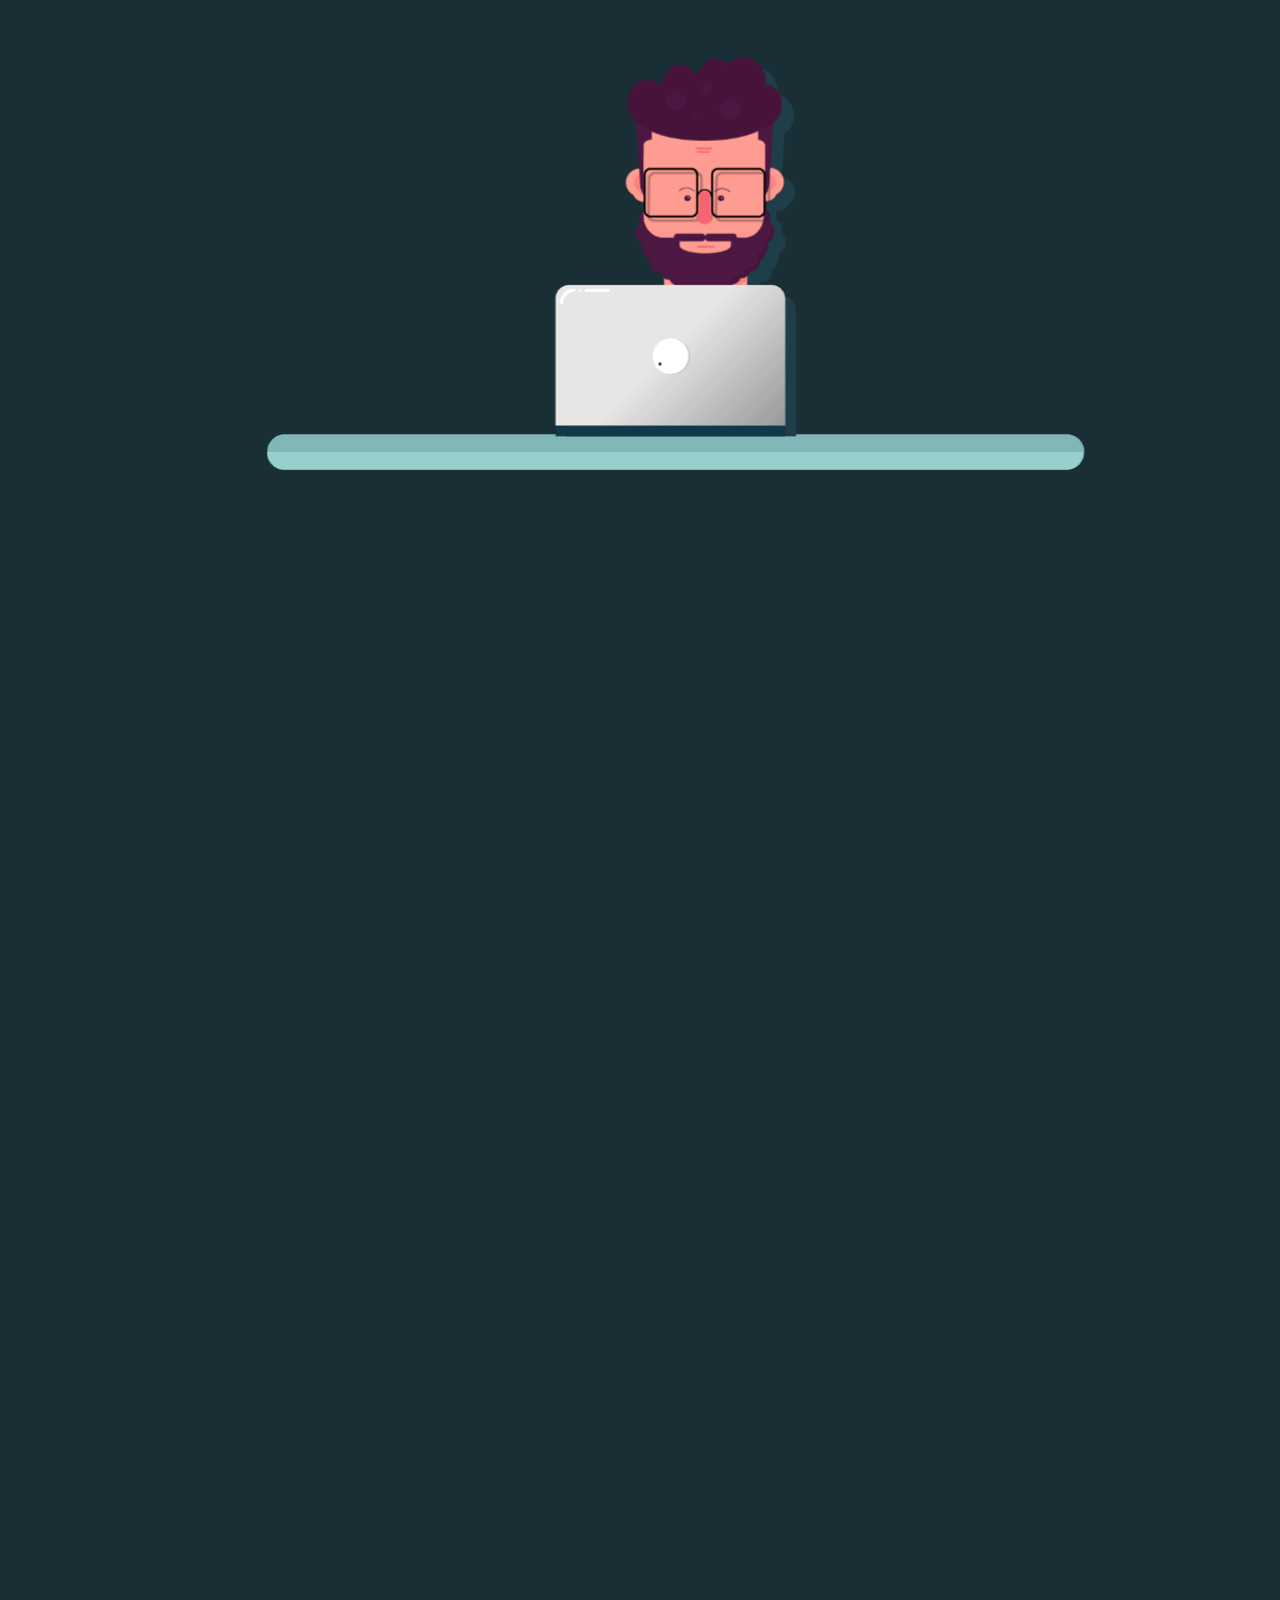
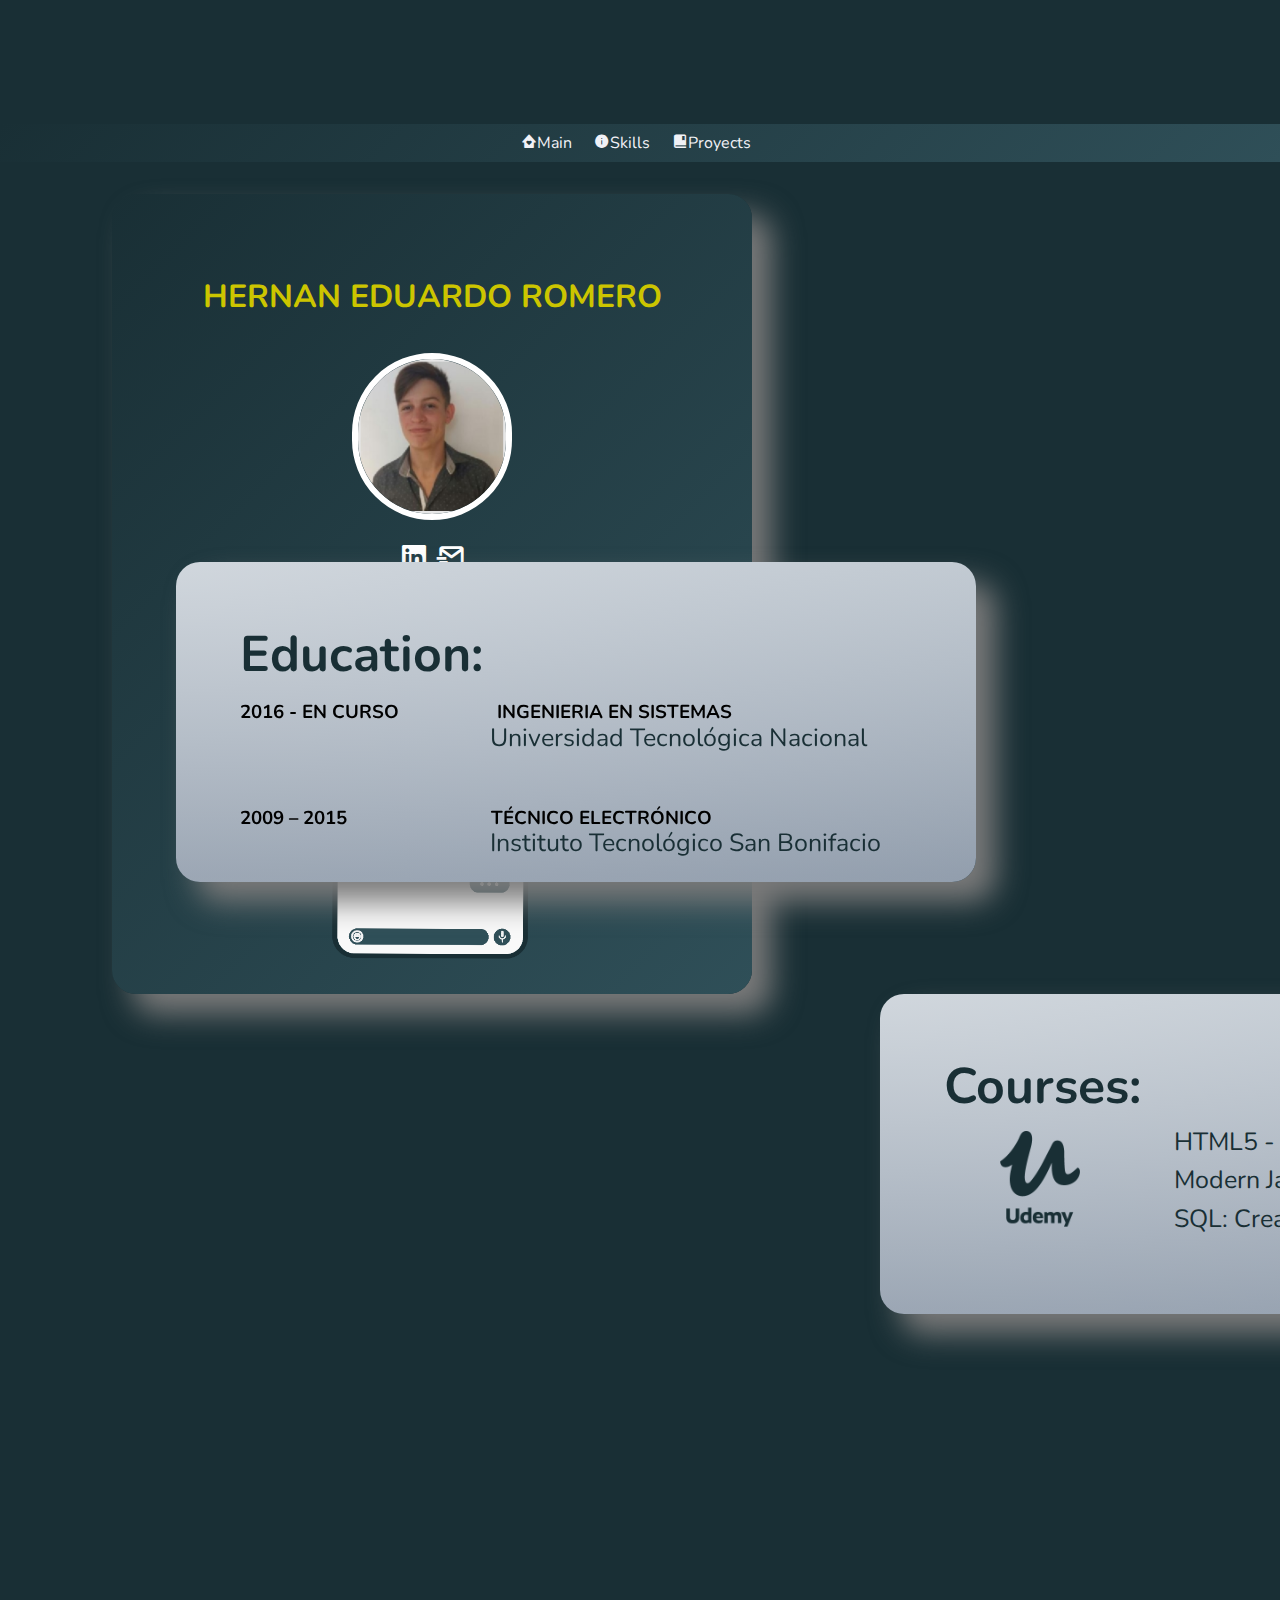
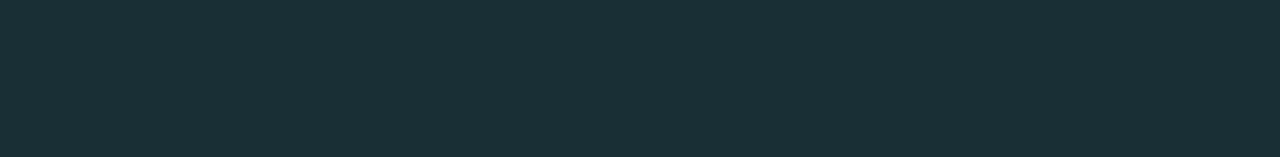
==== index.html @ b07b225e "initial commit" ====
<!DOCTYPE html>
<html lang="en">
    <head>
        <meta charset="UTF-8">
        <meta name="viewport" content="width=device-width, initial-scale=1.0">
        <title>Hernan Eduardo Romero</title>
        <link rel="preconnect" href="https://fonts.gstatic.com">
        <link href="https://fonts.googleapis.com/css2?family=Nunito:wght@300&family=Titillium+Web&display=swap" rel="stylesheet">
        <link rel="stylesheet" type="text/css" href="estilo.css"> <!-- css -->
        <link rel="stylesheet" type="text/css" href="normalize.css"> <!--  saco el "por defecto" del browser -->
        <link href='https://unpkg.com/boxicons@2.0.7/css/boxicons.min.css' rel='stylesheet'><!-- font icons -->
    </head>

    <body id="body">
        <header>
            <div id="preload" class="preload"></div> 
            <nav >
                <ul class="nav__ul">
                    <li class="nav__li1"><i class='bx bxs-home-heart'></i><a class="btn_nav" href="index.html">Main</a></li>
                    <li class="nav__li2"><i class='bx bxs-info-circle' ></i><a class="btn_nav" href="skills.html">Skills</a></li>
                    <li class="nav__li3"><i class='bx bxs-book-bookmark' ></i><a class="btn_nav" href="proyects.html">Proyects</a></li>
                </ul>
           </nav>
      </header>

        <div class="contactos">
            <div class="caja-img"></div>
            <h1>HERNAN EDUARDO ROMERO</h1>
            <img class="img" src="images/fotoCar.png">
            <p class="icon">
                <a class="btn_contact" href="https://www.linkedin.com/in/hernan-eduardo-romero/" target="_blank"><i class='bx bxl-linkedin-square'></i></a>
                <a class="btn_contact" href="https://mail.google.com/mail/u/0/?fs=1&tf=cm&source=mailto&to=hereduromero@gmail.com" target="_blank"><i class='bx bx-mail-send' ></i></a>
            </p>
            <a href="https://wa.link/hz2e4h" target="_blank"><div id="cel_on" class="cel_on"></div></a>
            <a href="https://wa.link/hz2e4h" target="_blank"><div id="cel_off" class="cel"></div></a>
        </div>


        <div class="formacion">
            <h2>Education:</h2>
                <h3 class="fecha">2016 - EN CURSO</h3>    <h3 class="subtitulo">INGENIERIA EN SISTEMAS</h3>  <br>
                <p class="contents">Universidad Tecnológica Nacional</p><br><br>
                <h3 class="fecha">2009 – 2015</h3>    <h3 class="subtitulo2">TÉCNICO ELECTRÓNICO</h3><br>
                <p class="contents">Instituto Tecnológico San Bonifacio</p><br>
            
        </div>

        <div class="cursos">
            <h2>Courses:</h2>
            <div class="caja-imgudemy"><img src="images/udemy_icon.png"></div> <br>
            <a class="certificado" href="https://www.udemy.com/certificate/UC-5644cbff-78e9-47ee-9512-91b9c7f8e2a8/" target="_blank">HTML5 - From Basic to Advanced level</a> 
            <a class="certificado" href="https://www.udemy.com/certificate/UC-91b77d25-f67d-4bb1-b511-dda1f8747107/" target="_blank">Modern JavaScript for React JS - ES6</a>
            <a class="certificado" href="https://www.udemy.com/certificate/UC-f3e6f9d3-088d-4f1c-bf7b-b4b239826b6b/" target="_blank">SQL: Creacion de Bases de Datos</a> 
        </div>

        <footer>

        </footer>
        <script src="lottie.js"></script>
        <script src="script.js"></script>
        </body>
</html>
---- estilo.css ----
*{
    font-family: 'Nunito', 'serif', 'Times New Roman', 'Times';
    
}

.preload {
    width: 100%;
    margin-bottom: 1000px;
    
}

.preload-finish{
    height: 0vw;
    margin-bottom: 0px;
}

.scroll-on{
    overflow: visible;
    background-color: #D1DAE8;
}

nav{
    background: rgb(25,47,53);
    background: linear-gradient(135deg, rgba(25,47,53,1) 0%, rgba(47,79,88,1) 100%);
    padding-left: 40%;
    width: 100%;
    display: block;
}
.nav__ul {
    width: 100%;
}

.nav__li1, .nav__li2, .nav__li3{
    display: inline-block;
    padding: 9px;
    color: #f1f1f6;
}

.nav__li1 a, .nav__li2 a, .nav__li3 a{
    color: #f1f1f6;
    text-decoration: none;
    
}

.nav__li1{
    color: #f1f1f6;
    text-decoration: none;
}

.nav__li2{
    color: #f1f1f6;
    text-decoration: none;
}

.nav__li3{
    color: #f1f1f6;
    text-decoration: none;
}

.nav__li:hover {
    color: #cccccc;
}

.nav__li:hover > a {
    color: #cccccc;
}

.nav__li i {
    width: 1em;
    box-sizing: border-box;
}

body{
    /*background-color: #D1DAE8;*/
    background-color: rgba(25,47,53,1) ;
    height: 100vw;
    overflow: hidden;
}

.backgrund_lite{
    background-color: #D1DAE8;
}

h1 {
    color: #ccc500;
    font-size: 50px;
}

h2 {
    margin: 0;
    padding: 0;
    color: #192f35;
    font-size: 50px;
    
}

.fecha {
    margin: 0;
    margin-top: 1em;
    padding: 0;
    display: inline-block;
}

.subtitulo {
    margin-left: 5em;
    padding: 0;
    display: inline-block;
}

.subtitulo2 {
    margin-left: 7.5em;
    padding: 0;
    display: inline-block;
}


.contents {
    color: #192f35;
    font-size: 25px;
    margin-left: 10em;
}

.certificado {
    color: #192f35;
    font-size: 25px;
    text-decoration: none;
    padding-left: 4em;
    margin: 0.2em;
    display: inline-block;
    position: relative;
    bottom: 5em;
    left: 5em;

}

.contactos {
    height: 50em;
    width: 40em; 
    margin: 2em;    
    background: rgb(25,47,53);
    background: linear-gradient(135deg, rgba(25,47,53,1) 0%, rgba(47,79,88,1) 100%);
    display: inline-block;
    padding: 4em;
    text-align: center;
    border-radius: 1.5em;
    box-shadow: 20px 20px 30px 0 rgb(122, 122, 122) ;
    position: relative;
    left: 5em;
}

.formacion {
    height: 20em;
    width: 50em; 
    margin: 1em;
    border: 0;   
    background: linear-gradient(-180deg, #BCC5CE 0%, #929EAD 98%), radial-gradient(at top left, rgba(255,255,255,0.30) 0%, rgba(0,0,0,0.30) 100%);
    background-blend-mode: screen;
    display: inline-block;
    padding: 4em;
    border-radius: 1.5em;
    box-shadow: 20px 20px 30px 0 rgb(122, 122, 122) ;
    position: relative;
    left: 10em;
    bottom: 30em;
}

.cursos {
    height: 20em;
    width: 50em; 
    margin: 1em;
    margin-left: 45em;
    background: linear-gradient(-180deg, #BCC5CE 0%, #929EAD 98%), radial-gradient(at top left, rgba(255,255,255,0.30) 0%, rgba(0,0,0,0.30) 100%);
    background-blend-mode: screen;
    display: inline-block;
    padding: 4em;
    border-radius: 1.5em;
    box-shadow: 20px 20px 30px 0 rgb(122, 122, 122) ;
    position: relative;
    left: 10em;
    bottom: 25em;
}

.experiencia {
    height: 30em;
    width: 40em;  
    margin: 1em;   
    background: linear-gradient(-180deg, #BCC5CE 0%, #929EAD 98%), radial-gradient(at top left, rgba(255,255,255,0.30) 0%, rgba(0,0,0,0.30) 100%);
    background-blend-mode: screen;
    display: inline-block;
    padding: 4em;
    padding-left: 0;
    text-align: center;
    border-radius: 1.5em;
    box-shadow: 20px 20px 30px 0 rgb(122, 122, 122) ;
    position: relative;
    bottom: 22em;
    left: 6em;
}

.skills {
    height: 30em;
    width: 50em; 
    margin: 1em;
    border: 0;   
    background: linear-gradient(-180deg, #BCC5CE 0%, #929EAD 98%), radial-gradient(at top left, rgba(255,255,255,0.30) 0%, rgba(0,0,0,0.30) 100%);
    background-blend-mode: screen;
    display: inline-block;
    padding: 4em;
    border-radius: 1.5em;
    box-shadow: 20px 20px 30px 0 rgb(122, 122, 122) ;
    position: relative;
    left: 8em;
    bottom: 27em;
    font-size: 1.2em;
}

.caja-imgudemy {
    width: 5em;
    margin: 1em;
    display: inline-block;
    margin-left: 3.5em;

}

.img {
    width: 10em;
    margin: 1em;   
    padding: -2em;
    display: inline-block;
    border-radius: 50em;
    border: 0.4em solid white;
} 

.icon {
    margin: 0;
    padding: 0;   
}

.btn_nav {
    margin: 0;
    padding: 0;
    display: inline-block;
    color: white;
    font-style: none;
}

.btn_contact {
    margin: 0;
    padding: 0;
    display: inline-block;
    color: white;
    font-style: none;
    font-size: 2em;
}


.cel, .cel_on, .cel_off{
    width: 20em;
    margin: 0;
    padding: 0;
    display: inline-block;
}





/*Resposive*/

@media only screen and  (max-width: 700px) {
    .nav__li1, .nav__li2, .nav__li3 {
        display: block;
        width: 100%;
    }
    .nav {
        width: 100%;
        display: block;
    }
    header {
        width: 100%;
    }
    .nav__ul {
        width: 100%;
    }
    .nav__li {
        width: 100%;
    }
    
    .preload {
        margin-top: 50%;
    }

    .contactos {
        width: 100%;
        margin: 0;
        padding: 0;
        height: 100%;
        right: 10em;
    }



}
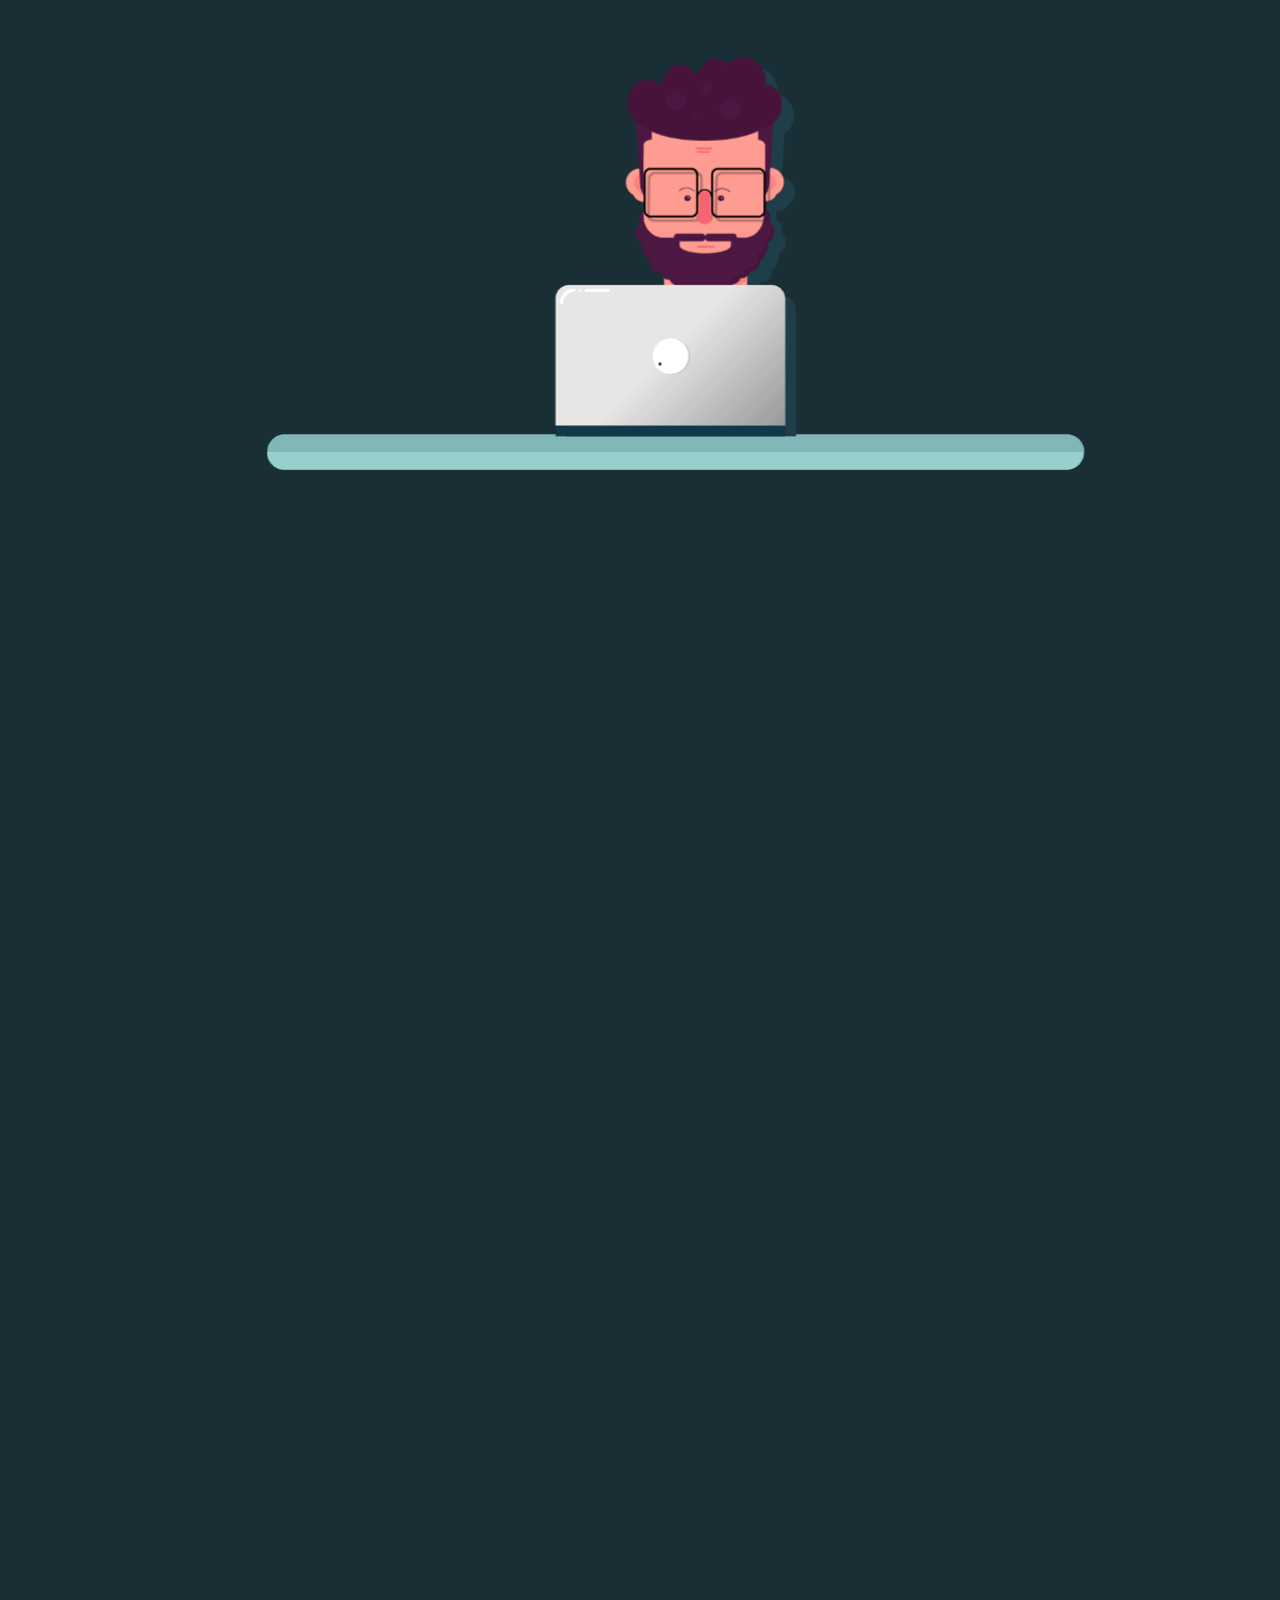
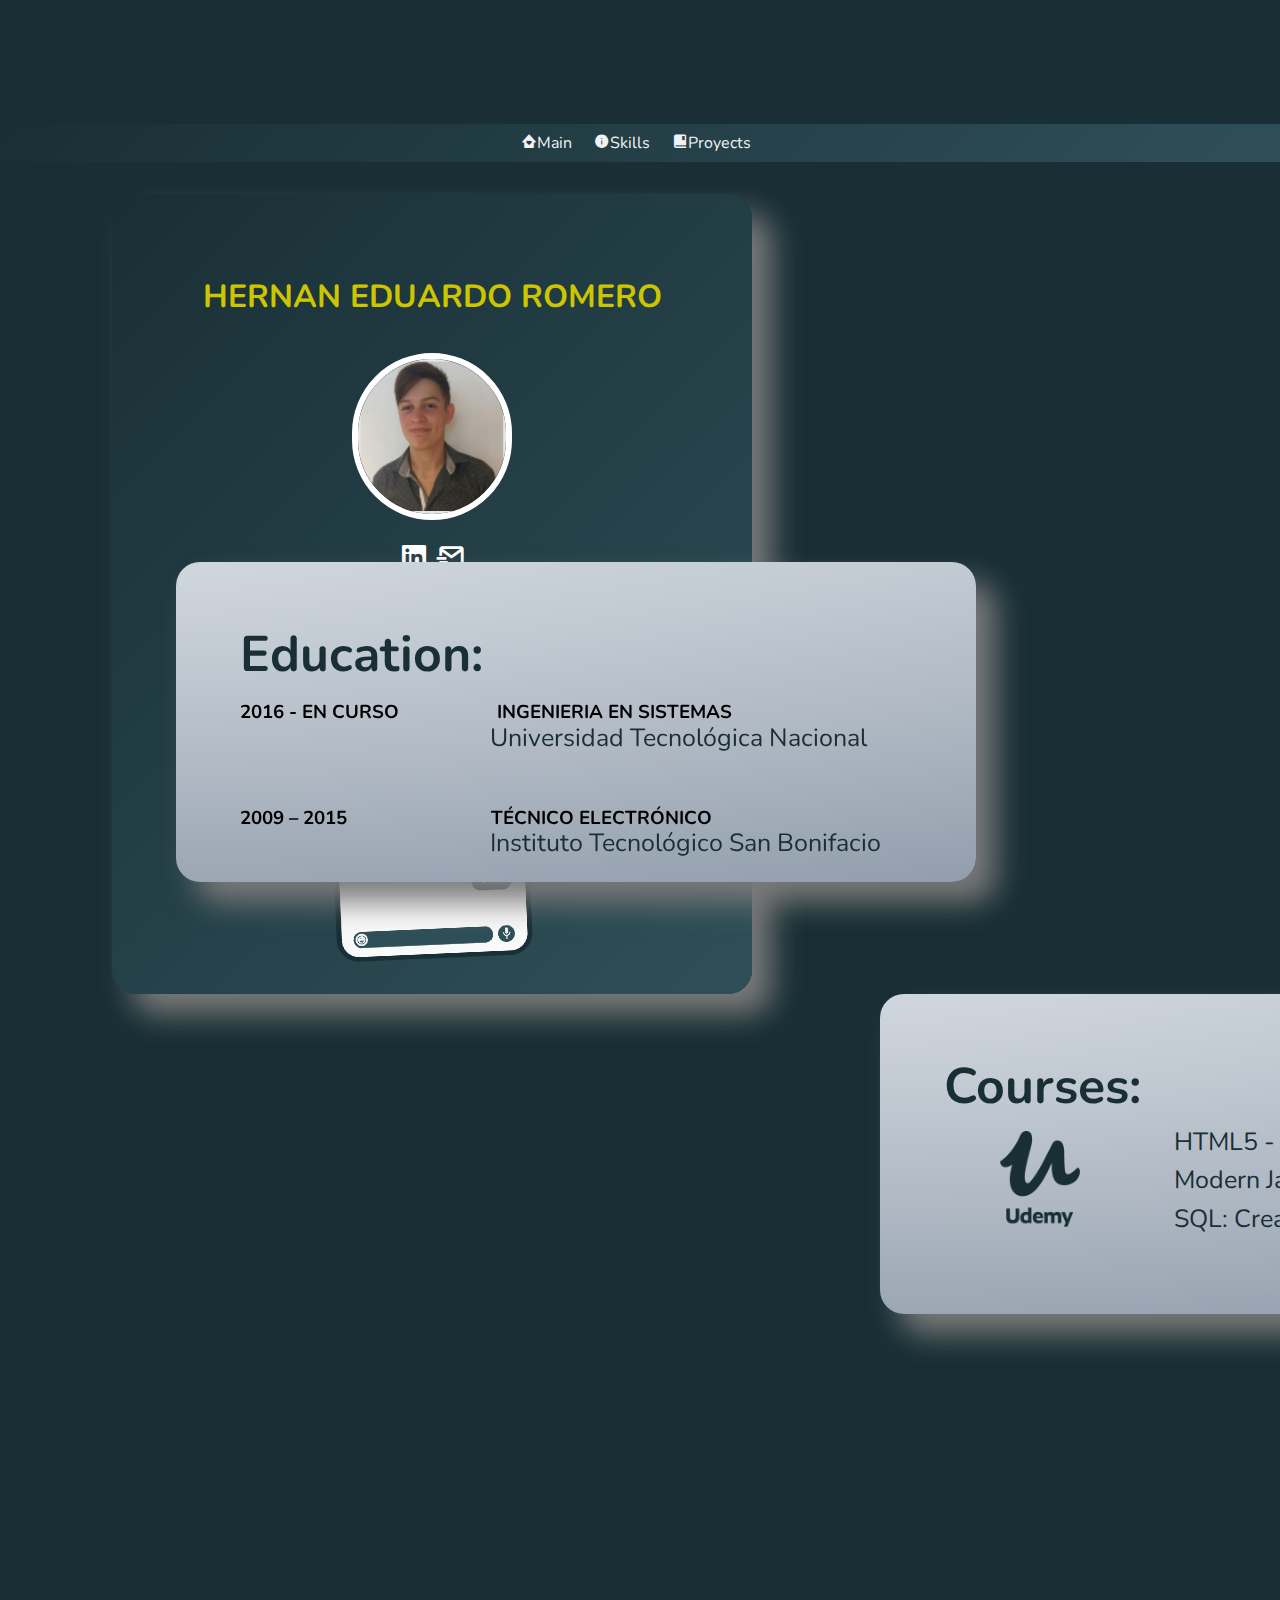
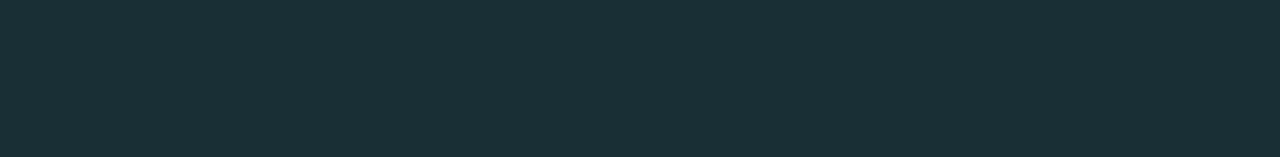
==== commit e73afeef: "Responsive design" ====
--- a/index.html
+++ b/index.html
@@ -24,7 +24,7 @@
       </header>
 
         <div class="contactos">
-            <div class="caja-img"></div>
+            <!--<div class="caja-img"></div>-->
             <h1>HERNAN EDUARDO ROMERO</h1>
             <img class="img" src="images/fotoCar.png">
             <p class="icon">
--- a/estilo.css
+++ b/estilo.css
@@ -198,7 +198,7 @@
 }
 
 .skills {
-    height: 30em;
+    height: 41em;
     width: 50em; 
     margin: 1em;
     border: 0;   
@@ -210,12 +210,24 @@
     box-shadow: 20px 20px 30px 0 rgb(122, 122, 122) ;
     position: relative;
     left: 8em;
-    bottom: 27em;
+    bottom: 16em;
     font-size: 1.2em;
+}
+
+.skills__li {
+    margin: 2em;
 }
 
 .caja-imgudemy {
     width: 5em;
+    margin: 1em;
+    display: inline-block;
+    margin-left: 3.5em;
+
+}
+
+.caja-cel {
+    width: 7em;
     margin: 1em;
     display: inline-block;
     margin-left: 3.5em;
@@ -293,11 +305,141 @@
     .contactos {
         width: 100%;
         margin: 0;
-        padding: 0;
+        margin-top: 5px;
         height: 100%;
         right: 10em;
-    }
-
-
-
-}
+        left: 0;
+        display: block;
+
+    }
+
+    .formacion{
+        width: 1em;
+        left: 0em;
+        bottom: 0em;
+        right: 0em;
+        display: block;
+        
+    }
+
+    .cel, .cel_on, .cel_off{
+        width: 10em;
+        margin: auto;
+    }
+
+    .img {
+        width: 8em;
+        margin: 1em;   
+        padding: -2em;
+        display: inline-block;
+        border-radius: 50em;
+        border: 0.4em solid white;
+    } 
+
+
+}
+
+@media only screen and  (max-width: 400px) {
+    .contactos {
+        font-size: 10px;
+        left: 0;
+        display: block;
+
+    }  
+
+    .caja-cel {
+        width: 7em;
+        margin: 0em;
+        display: inline-block;
+        
+    
+    }
+    
+    .cel, .cel_on, .cel_off{
+        width: 5em;
+        margin: 0;
+
+
+    }
+    
+    .formacion{
+        width: 100vw;
+        bottom: 0em;
+        right: 0em;
+        font-size: 10px;
+        margin: 0;
+        padding: 0;
+        display: block;
+               
+    } 
+    .cursos {
+        height: 11em;
+        width: 100vw; 
+        margin: 0em;
+        margin-left: 0em;
+        display: block;
+        padding: 0em;
+        left: 0em;
+        bottom: 0em;
+    }
+    .certificado {
+        
+        font-size: 15px;
+        text-decoration: none;
+        padding-left: 2em;
+        margin: 0.2em;
+        display: block;
+        position: relative;
+        bottom: 4em;
+        left: 5em;
+    
+    }
+    .caja-imgudemy {
+        width: 3em;
+        margin: 0em;
+        display: inline-block;
+        margin-left: 2.5em;
+        margin-top: 1em;
+    
+    }
+
+    .img {
+        margin: 1em;   
+        padding: -2em;
+        display: inline-block;
+        border-radius: 50em;
+        border: 0.4em solid white;
+    } 
+    h2 {
+        padding: 20px 0px 0px 20px;
+        color: #192f35;
+        font-size: 25px;
+        
+    }
+    
+    .fecha {
+        margin: 0;
+        margin-top: 1em;
+        padding-left: 20px;
+        display: inline-block;
+    }
+    
+    .subtitulo {
+        margin-left: 3em;
+        padding: 0;
+        display: inline-block;
+    }
+    
+    .subtitulo2 {
+        margin-left: 5.5em;
+        padding: 0;
+        display: inline-block;
+    }
+
+    .contents {
+        color: #192f35;
+        font-size: 15px;
+        margin-left: 7em;
+    }
+
+}
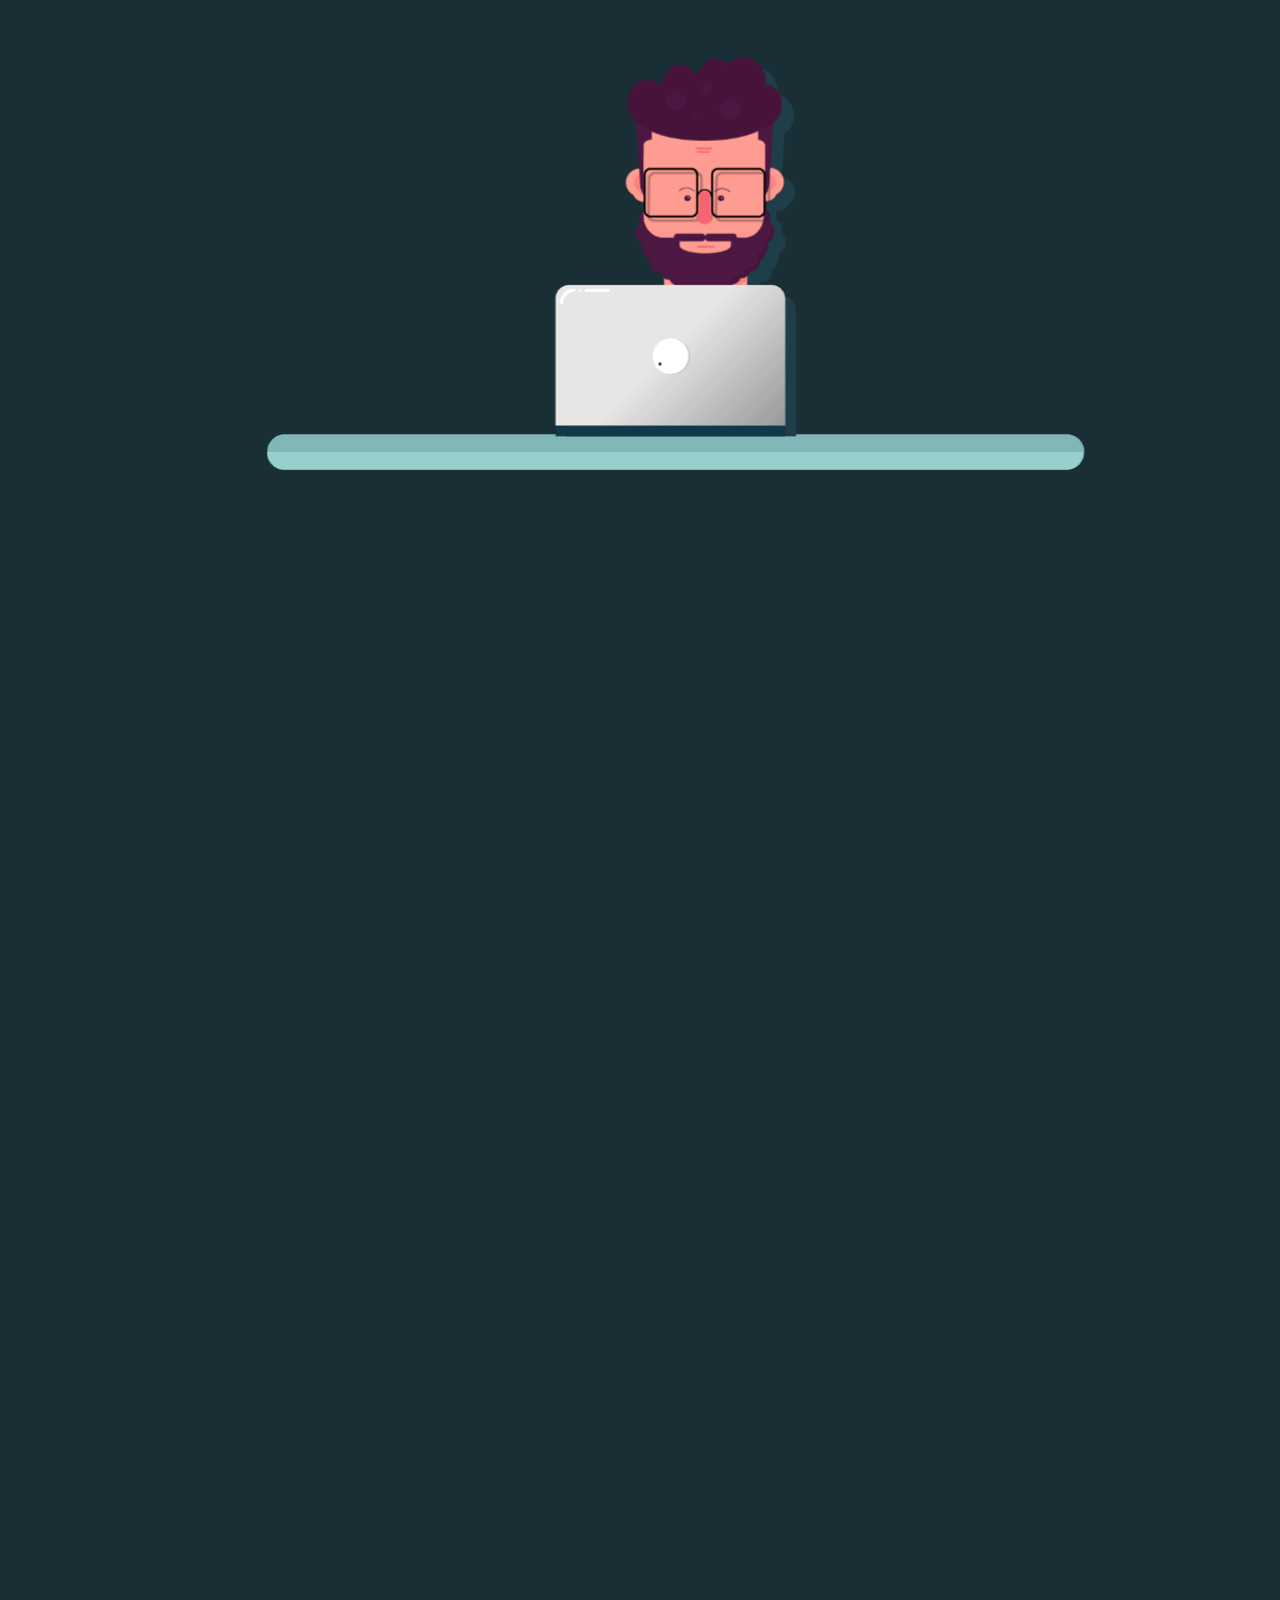
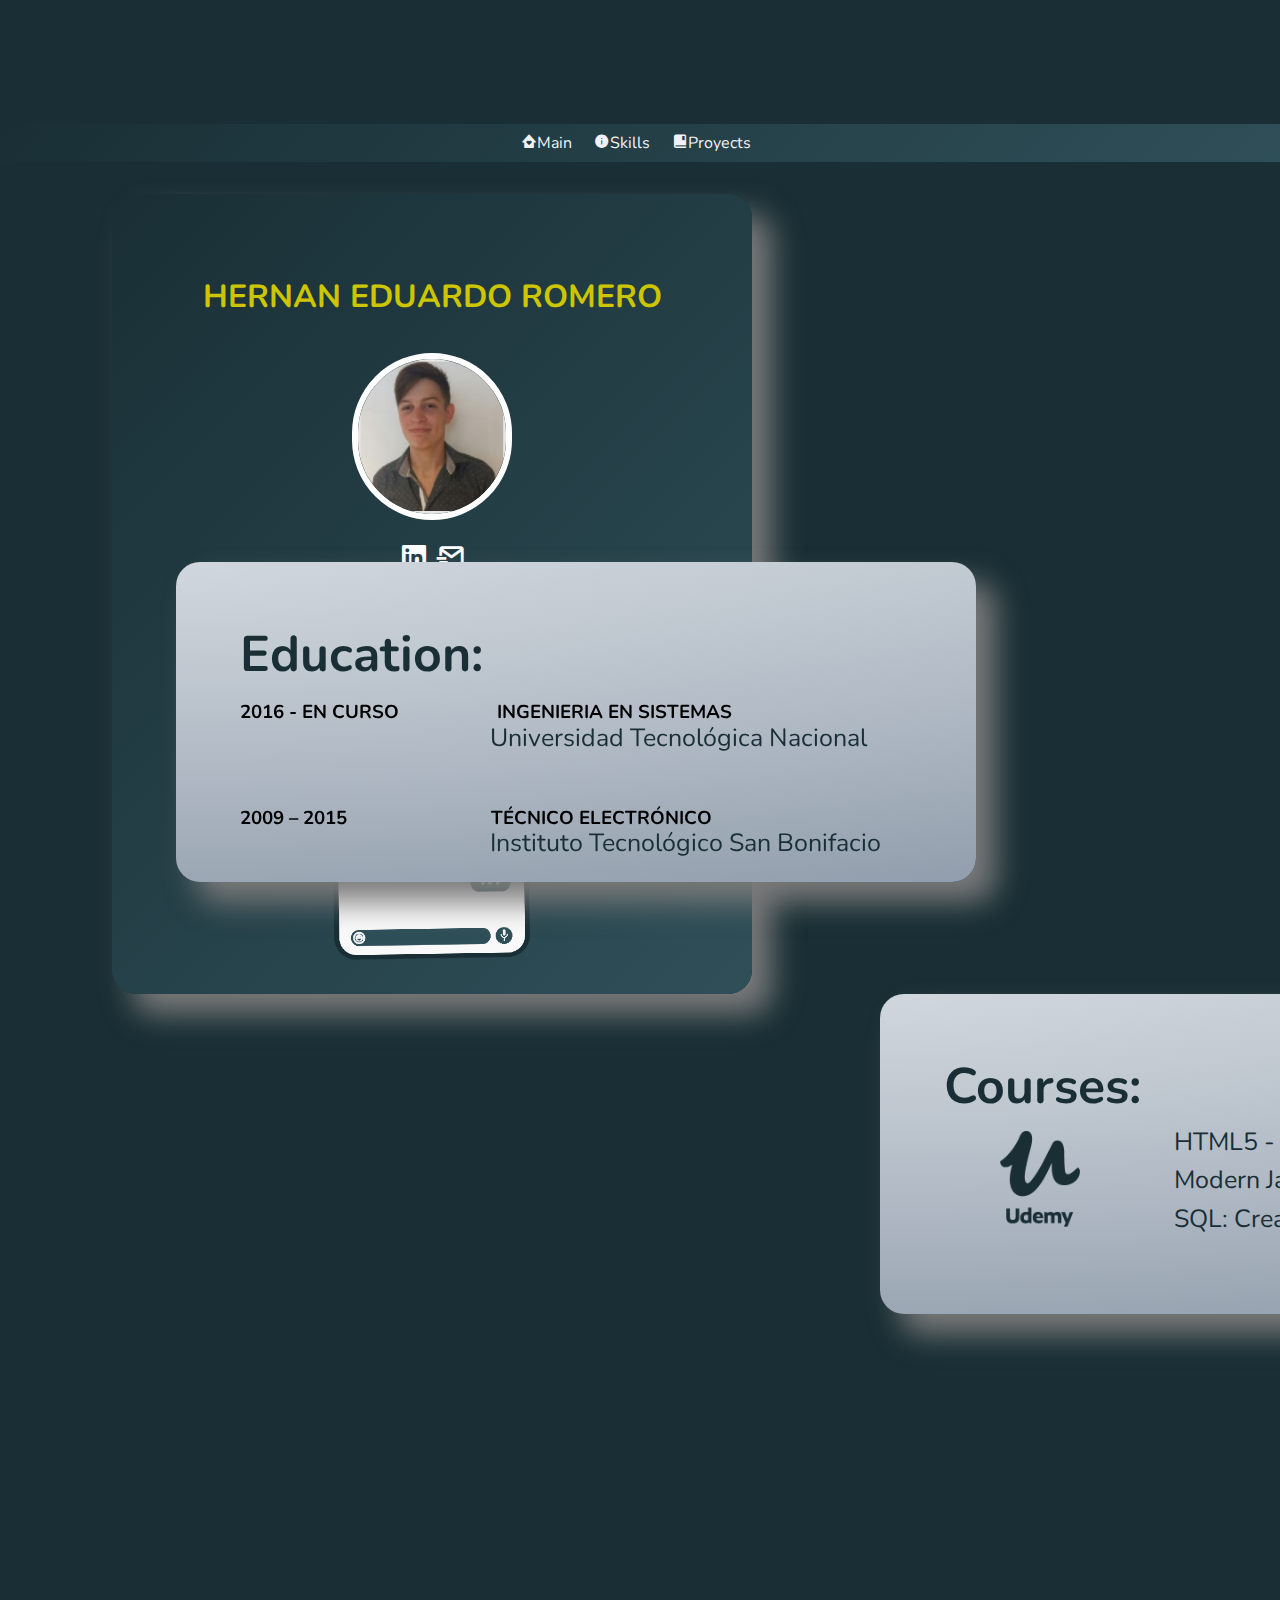
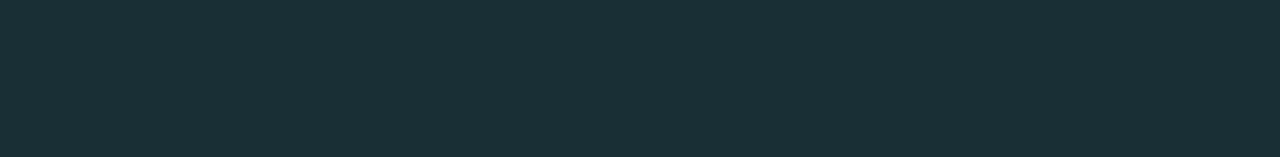
==== commit 37e3309a: "Responsive design" ====
--- a/index.html
+++ b/index.html
@@ -24,7 +24,6 @@
       </header>
 
         <div class="contactos">
-            <!--<div class="caja-img"></div>-->
             <h1>HERNAN EDUARDO ROMERO</h1>
             <img class="img" src="images/fotoCar.png">
             <p class="icon">
--- a/estilo.css
+++ b/estilo.css
@@ -198,7 +198,7 @@
 }
 
 .skills {
-    height: 41em;
+    height: 42em;
     width: 50em; 
     margin: 1em;
     border: 0;   
@@ -209,8 +209,8 @@
     border-radius: 1.5em;
     box-shadow: 20px 20px 30px 0 rgb(122, 122, 122) ;
     position: relative;
-    left: 8em;
-    bottom: 16em;
+    left: 6em;
+    bottom: 16.5em;
     font-size: 1.2em;
 }
 
@@ -279,7 +279,7 @@
 
 /*Resposive*/
 
-@media only screen and  (max-width: 700px) {
+@media only screen and  (max-width: 800px) {
     .nav__li1, .nav__li2, .nav__li3 {
         display: block;
         width: 100%;
@@ -303,44 +303,9 @@
     }
 
     .contactos {
-        width: 100%;
+        height: 35em;
+        width: 100vw;
         margin: 0;
-        margin-top: 5px;
-        height: 100%;
-        right: 10em;
-        left: 0;
-        display: block;
-
-    }
-
-    .formacion{
-        width: 1em;
-        left: 0em;
-        bottom: 0em;
-        right: 0em;
-        display: block;
-        
-    }
-
-    .cel, .cel_on, .cel_off{
-        width: 10em;
-        margin: auto;
-    }
-
-    .img {
-        width: 8em;
-        margin: 1em;   
-        padding: -2em;
-        display: inline-block;
-        border-radius: 50em;
-        border: 0.4em solid white;
-    } 
-
-
-}
-
-@media only screen and  (max-width: 400px) {
-    .contactos {
         font-size: 10px;
         left: 0;
         display: block;
@@ -348,11 +313,10 @@
     }  
 
     .caja-cel {
-        width: 7em;
-        margin: 0em;
-        display: inline-block;
-        
-    
+        width: 4em;
+        margin: 2em;
+        display: inline-block;
+      
     }
     
     .cel, .cel_on, .cel_off{
@@ -365,13 +329,14 @@
     .formacion{
         width: 100vw;
         bottom: 0em;
-        right: 0em;
+        left: 0em;
         font-size: 10px;
         margin: 0;
         padding: 0;
         display: block;
-               
+                       
     } 
+
     .cursos {
         height: 11em;
         width: 100vw; 
@@ -384,7 +349,7 @@
     }
     .certificado {
         
-        font-size: 15px;
+        font-size: 14px;
         text-decoration: none;
         padding-left: 2em;
         margin: 0.2em;
@@ -394,6 +359,19 @@
         left: 5em;
     
     }
+
+    .skills{
+        height: 30em;
+        width: 100vw;
+        bottom: 0em;
+        left: 0em;
+        font-size: 14px;
+        margin: 0;
+        padding: 0;
+        display: block;
+                       
+    } 
+
     .caja-imgudemy {
         width: 3em;
         margin: 0em;
@@ -442,4 +420,7 @@
         margin-left: 7em;
     }
 
-}
+
+}
+
+
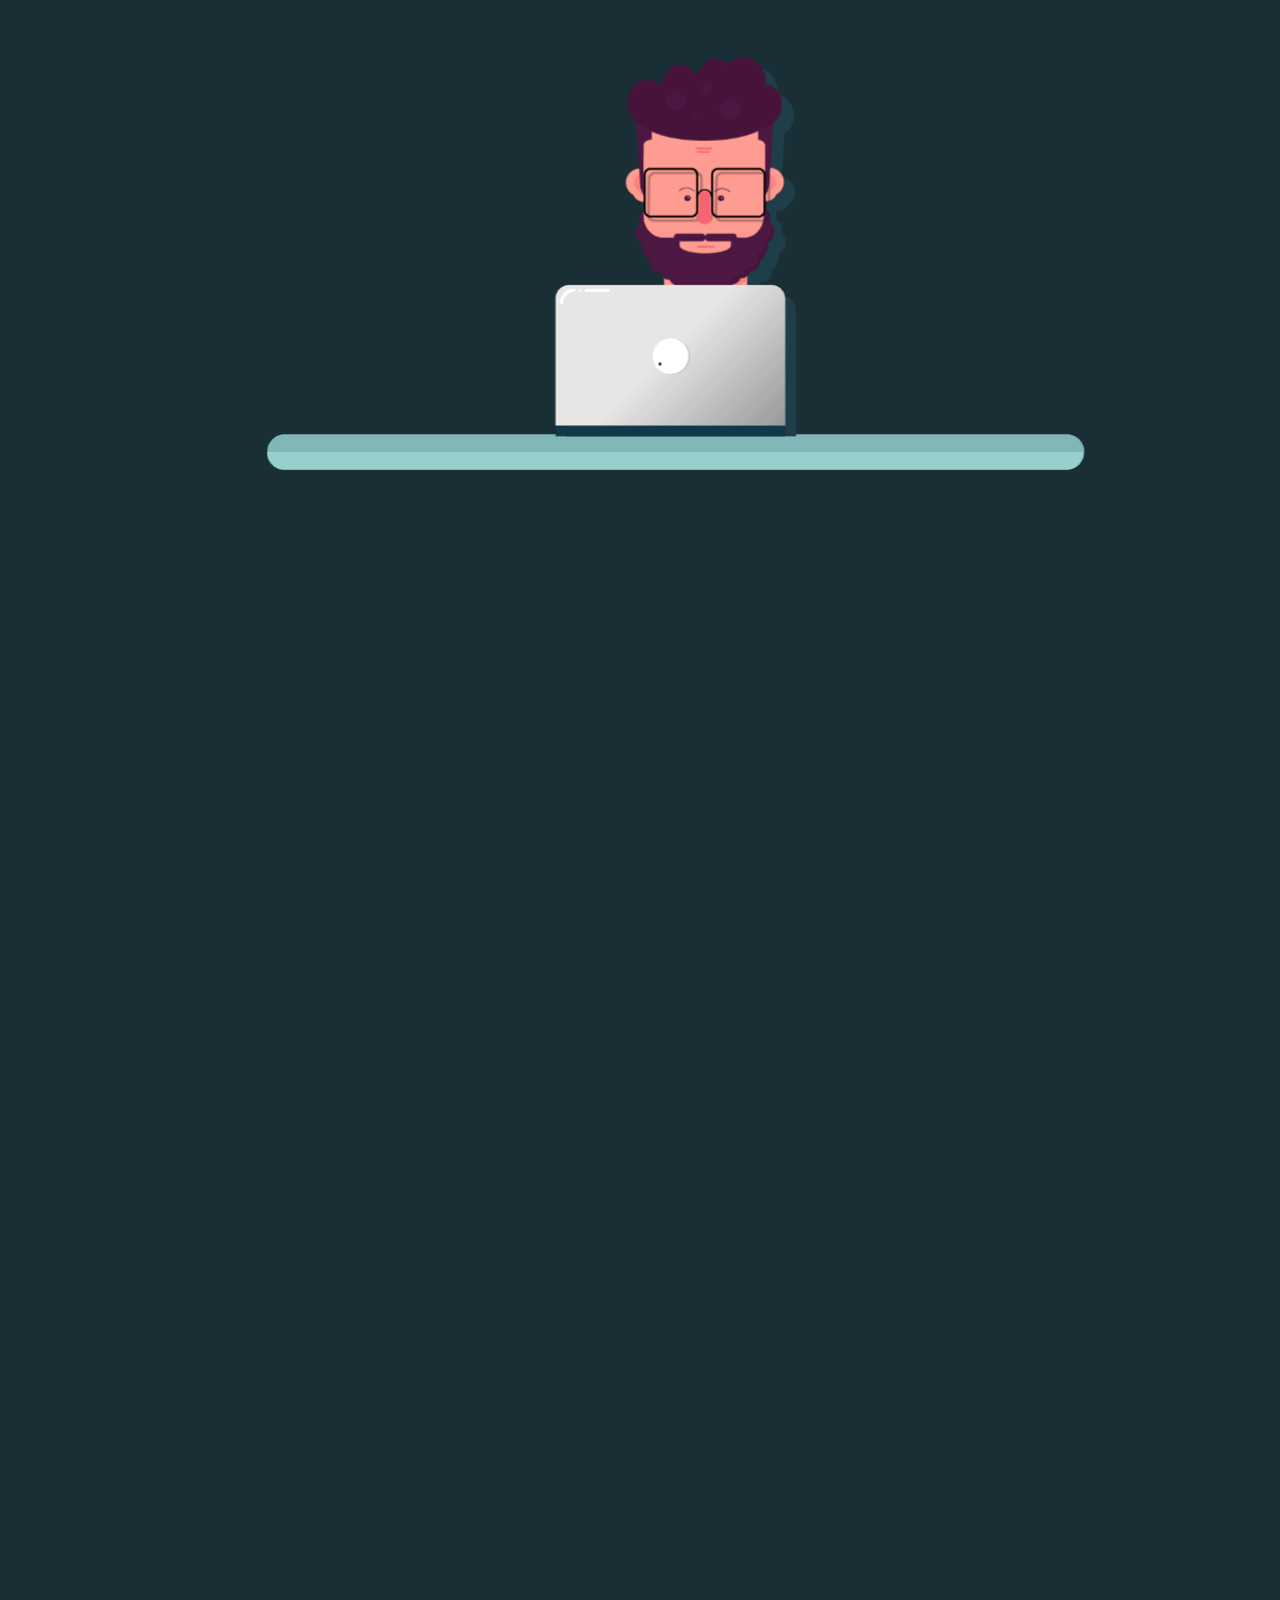
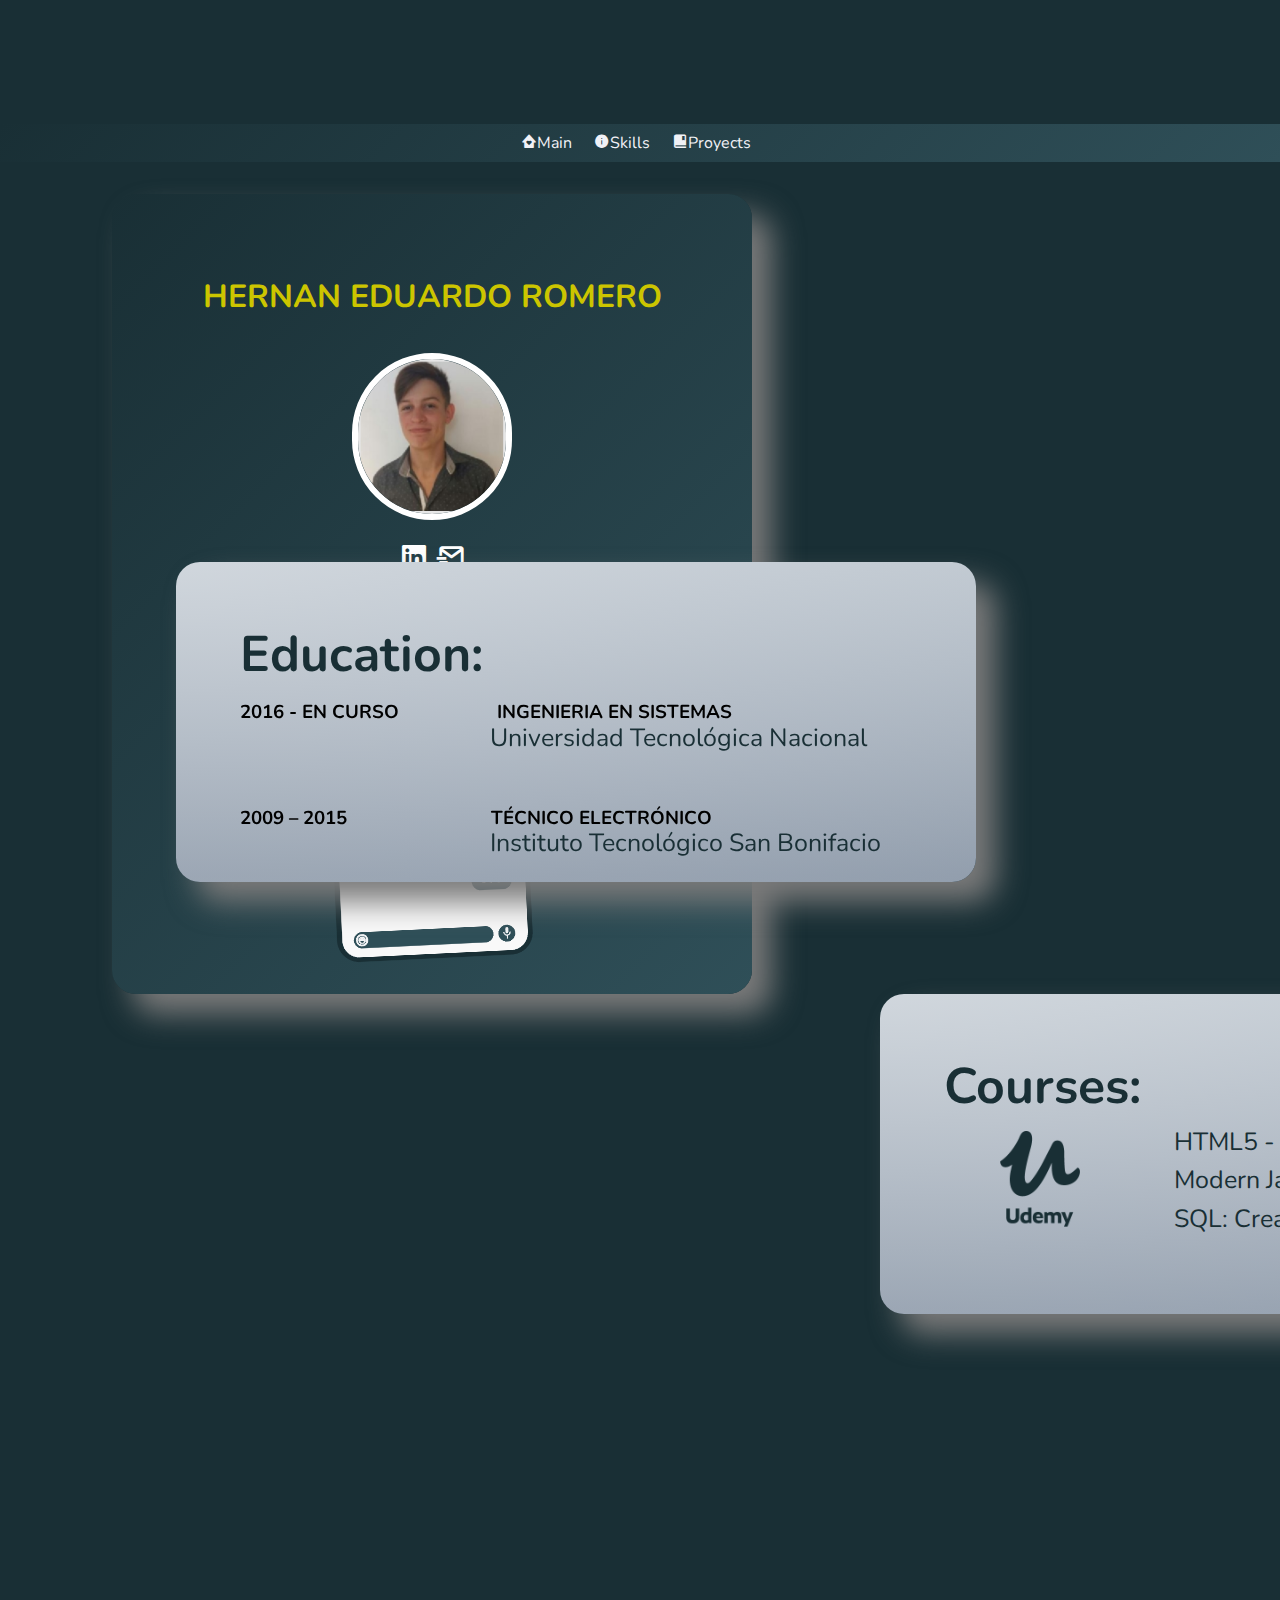
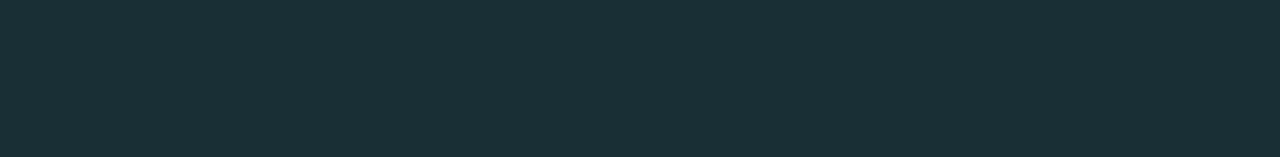
==== commit 1d1934a3: "shortcut icon" ====
--- a/index.html
+++ b/index.html
@@ -8,7 +8,9 @@
         <link href="https://fonts.googleapis.com/css2?family=Nunito:wght@300&family=Titillium+Web&display=swap" rel="stylesheet">
         <link rel="stylesheet" type="text/css" href="estilo.css"> <!-- css -->
         <link rel="stylesheet" type="text/css" href="normalize.css"> <!--  saco el "por defecto" del browser -->
+        <link rel="shortcut icon" type="text/css" href="images/icon.png">
         <link href='https://unpkg.com/boxicons@2.0.7/css/boxicons.min.css' rel='stylesheet'><!-- font icons -->
+
     </head>
 
     <body id="body">
--- a/estilo.css
+++ b/estilo.css
@@ -280,6 +280,7 @@
 /*Resposive*/
 
 @media only screen and  (max-width: 800px) {
+    /*Nav*/
     .nav__li1, .nav__li2, .nav__li3 {
         display: block;
         width: 100%;
@@ -298,9 +299,11 @@
         width: 100%;
     }
     
+    /*Preload*/
     .preload {
         margin-top: 50%;
     }
+
 
     .contactos {
         height: 35em;
@@ -309,23 +312,25 @@
         font-size: 10px;
         left: 0;
         display: block;
+        margin-top: 2em;
+       
 
     }  
 
-    .caja-cel {
-        width: 4em;
-        margin: 2em;
-        display: inline-block;
-      
-    }
-    
     .cel, .cel_on, .cel_off{
         width: 5em;
         margin: 0;
-
-
-    }
-    
+        padding: 0;
+        
+        left: 20em;
+
+    }
+
+    .cel_on {
+        margin-left: 5em;
+    }
+
+   
     .formacion{
         width: 100vw;
         bottom: 0em;
@@ -334,6 +339,8 @@
         margin: 0;
         padding: 0;
         display: block;
+        margin-top: 5em;
+        margin-top: 2em;
                        
     } 
 
@@ -346,6 +353,7 @@
         padding: 0em;
         left: 0em;
         bottom: 0em;
+        margin-top: 2em;
     }
     .certificado {
         
@@ -369,8 +377,15 @@
         margin: 0;
         padding: 0;
         display: block;
+        margin-top: 2em;
                        
     } 
+    .caja-cel {
+        width: 4em;
+        margin: 2em;
+        display: inline-block;
+      
+    }
 
     .caja-imgudemy {
         width: 3em;
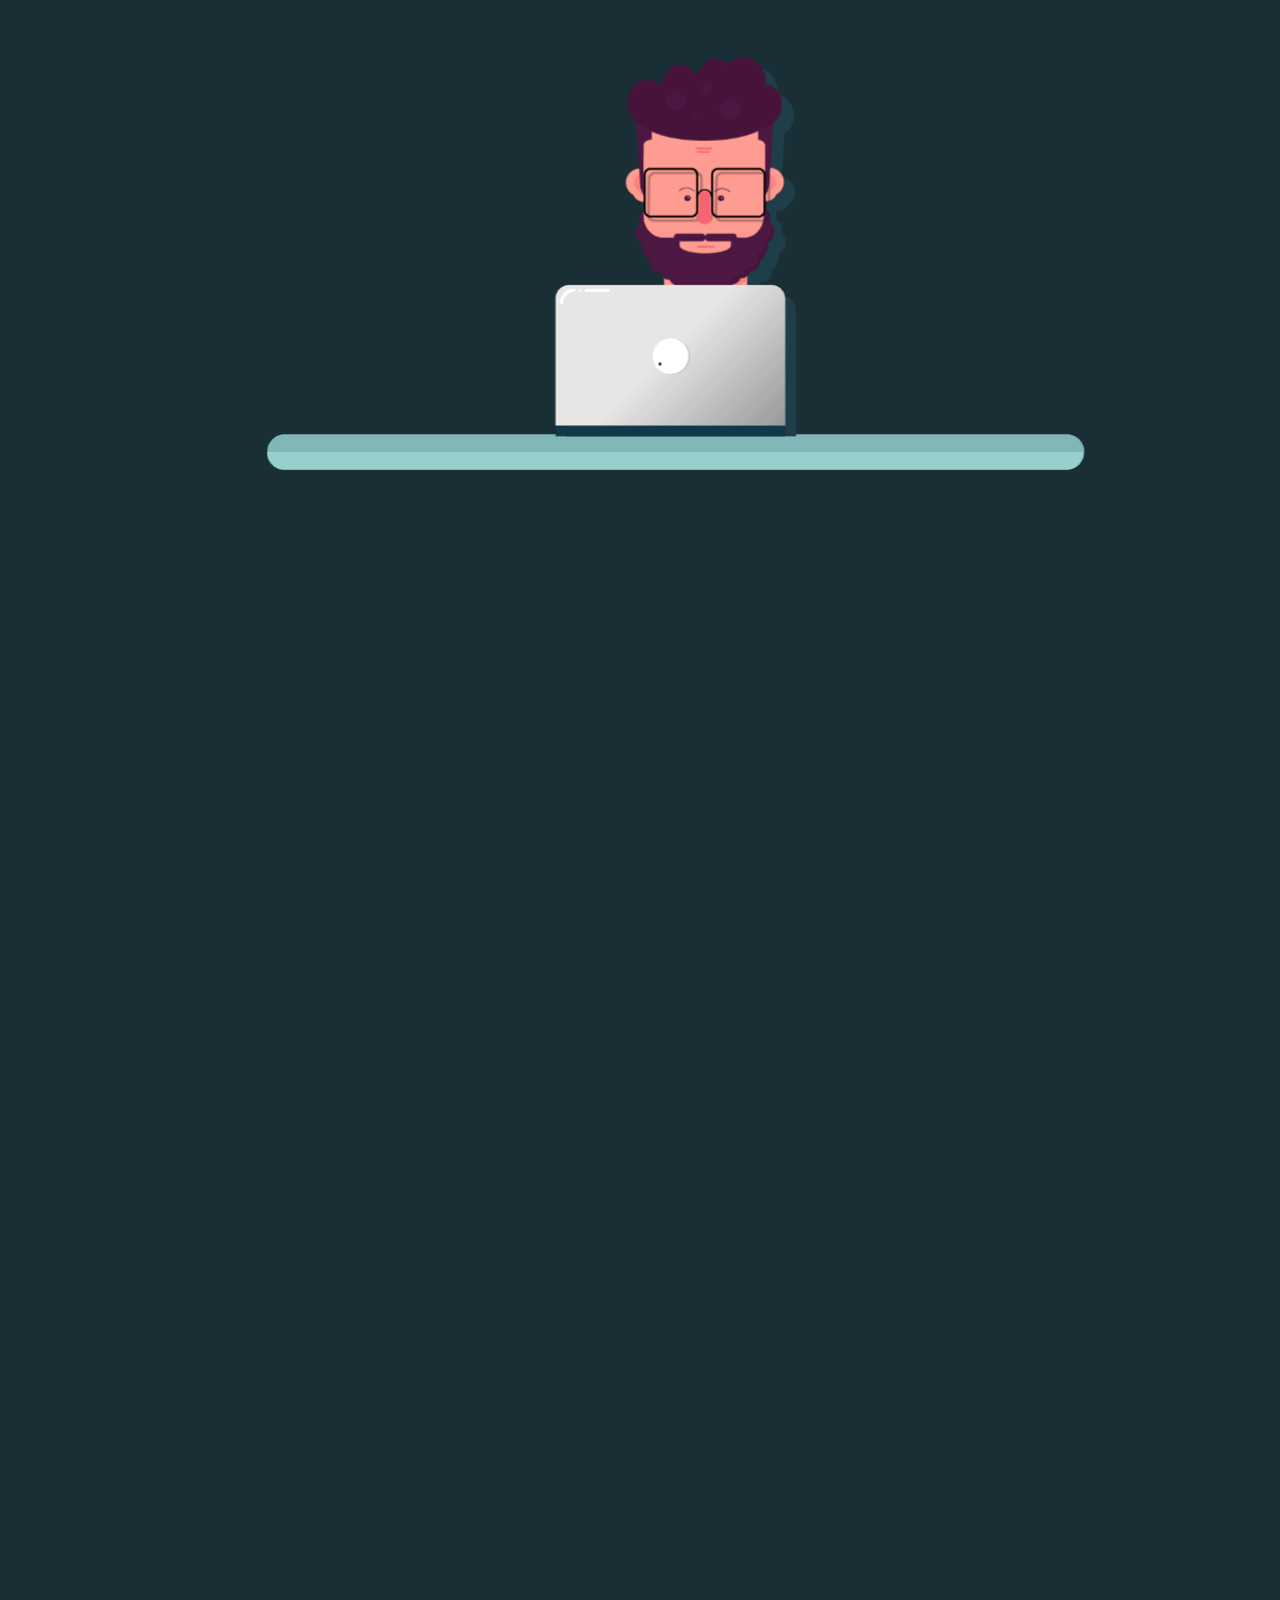
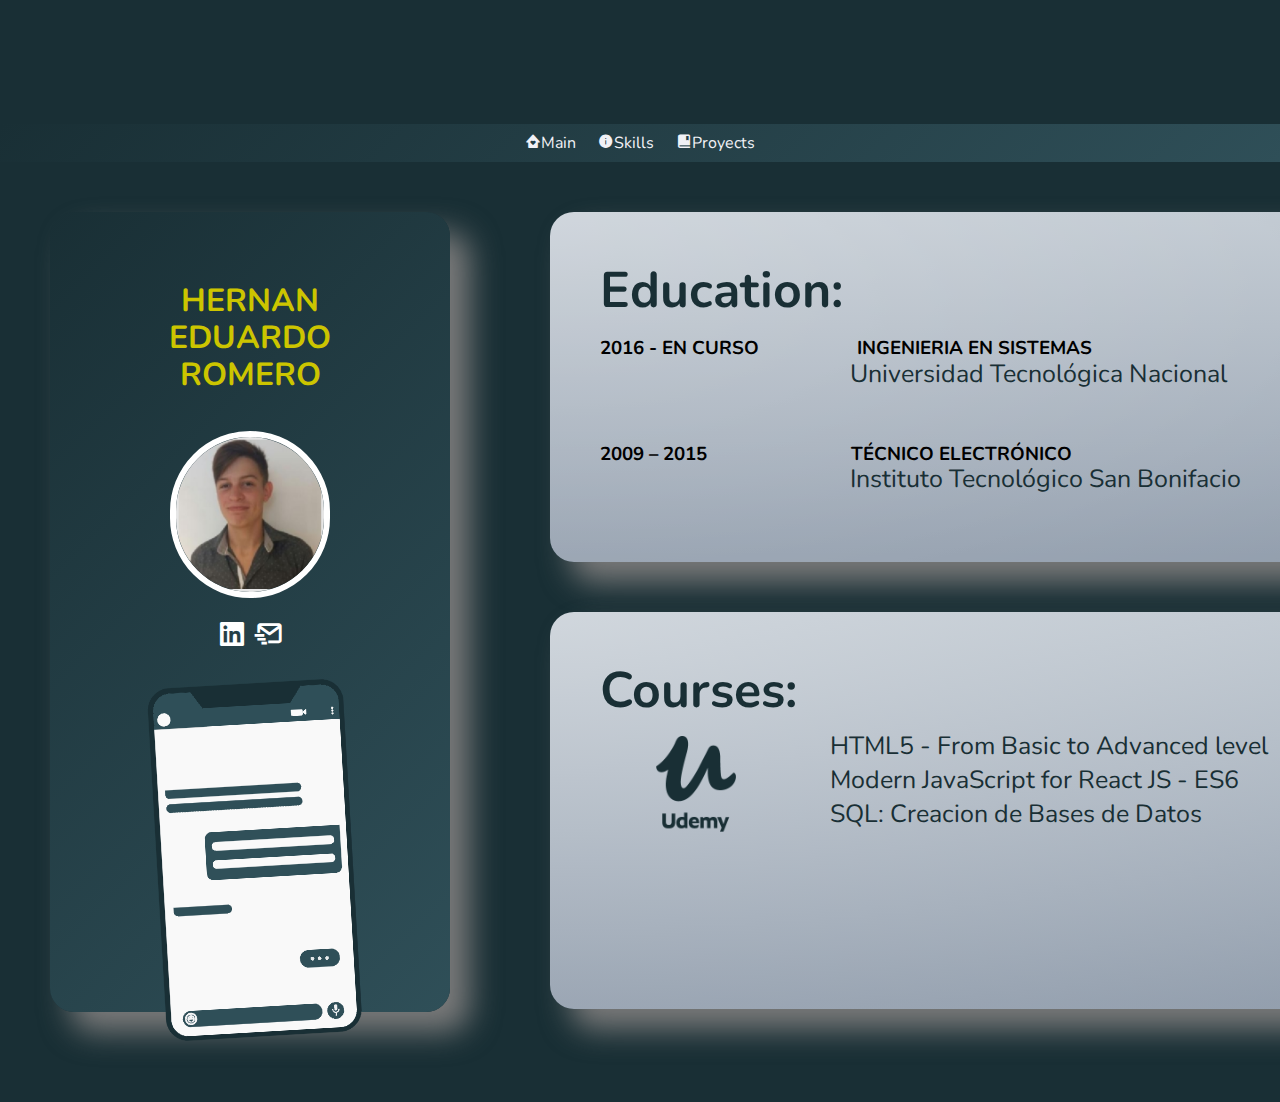
==== commit d1b6506a: "Responsive, pendiente version mobile" ====
--- a/index.html
+++ b/index.html
@@ -24,36 +24,37 @@
                 </ul>
            </nav>
       </header>
+        <div class="flex-box">
+            <div class="contactos item">
+                <h1>HERNAN EDUARDO ROMERO</h1>
+                <img class="img" src="images/fotoCar.png">
+                <p class="icon">
+                    <a class="btn_contact" href="https://www.linkedin.com/in/hernan-eduardo-romero/" target="_blank"><i class='bx bxl-linkedin-square'></i></a>
+                    <a class="btn_contact" href="https://mail.google.com/mail/u/0/?fs=1&tf=cm&source=mailto&to=hereduromero@gmail.com" target="_blank"><i class='bx bx-mail-send' ></i></a>
+                </p>
+                <a href="https://wa.link/hz2e4h" target="_blank"><div id="cel_on" class="cel_on"></div></a>
+                <a href="https://wa.link/hz2e4h" target="_blank"><div id="cel_off" class="cel"></div></a>
+            </div>
 
-        <div class="contactos">
-            <h1>HERNAN EDUARDO ROMERO</h1>
-            <img class="img" src="images/fotoCar.png">
-            <p class="icon">
-                <a class="btn_contact" href="https://www.linkedin.com/in/hernan-eduardo-romero/" target="_blank"><i class='bx bxl-linkedin-square'></i></a>
-                <a class="btn_contact" href="https://mail.google.com/mail/u/0/?fs=1&tf=cm&source=mailto&to=hereduromero@gmail.com" target="_blank"><i class='bx bx-mail-send' ></i></a>
-            </p>
-            <a href="https://wa.link/hz2e4h" target="_blank"><div id="cel_on" class="cel_on"></div></a>
-            <a href="https://wa.link/hz2e4h" target="_blank"><div id="cel_off" class="cel"></div></a>
+            <div class="multi-items">
+                <div class="item-base">
+                    <h2>Education:</h2>
+                        <h3 class="fecha">2016 - EN CURSO</h3>    <h3 class="subtitulo">INGENIERIA EN SISTEMAS</h3>  <br>
+                        <p class="contents">Universidad Tecnológica Nacional</p><br><br>
+                        <h3 class="fecha">2009 – 2015</h3>    <h3 class="subtitulo2">TÉCNICO ELECTRÓNICO</h3><br>
+                        <p class="contents">Instituto Tecnológico San Bonifacio</p><br>
+                    
+                </div>
+
+                <div class="item-base second">
+                    <h2>Courses:</h2>
+                    <div class="caja-imgudemy"><img src="images/udemy_icon.png"></div>
+                    <a class="certificado" href="https://www.udemy.com/certificate/UC-5644cbff-78e9-47ee-9512-91b9c7f8e2a8/" target="_blank">HTML5 - From Basic to Advanced level</a> 
+                    <a class="certificado" href="https://www.udemy.com/certificate/UC-91b77d25-f67d-4bb1-b511-dda1f8747107/" target="_blank">Modern JavaScript for React JS - ES6</a>
+                    <a class="certificado" href="https://www.udemy.com/certificate/UC-f3e6f9d3-088d-4f1c-bf7b-b4b239826b6b/" target="_blank">SQL: Creacion de Bases de Datos</a> 
+                </div>
+            </div>
         </div>
-
-
-        <div class="formacion">
-            <h2>Education:</h2>
-                <h3 class="fecha">2016 - EN CURSO</h3>    <h3 class="subtitulo">INGENIERIA EN SISTEMAS</h3>  <br>
-                <p class="contents">Universidad Tecnológica Nacional</p><br><br>
-                <h3 class="fecha">2009 – 2015</h3>    <h3 class="subtitulo2">TÉCNICO ELECTRÓNICO</h3><br>
-                <p class="contents">Instituto Tecnológico San Bonifacio</p><br>
-            
-        </div>
-
-        <div class="cursos">
-            <h2>Courses:</h2>
-            <div class="caja-imgudemy"><img src="images/udemy_icon.png"></div> <br>
-            <a class="certificado" href="https://www.udemy.com/certificate/UC-5644cbff-78e9-47ee-9512-91b9c7f8e2a8/" target="_blank">HTML5 - From Basic to Advanced level</a> 
-            <a class="certificado" href="https://www.udemy.com/certificate/UC-91b77d25-f67d-4bb1-b511-dda1f8747107/" target="_blank">Modern JavaScript for React JS - ES6</a>
-            <a class="certificado" href="https://www.udemy.com/certificate/UC-f3e6f9d3-088d-4f1c-bf7b-b4b239826b6b/" target="_blank">SQL: Creacion de Bases de Datos</a> 
-        </div>
-
         <footer>
 
         </footer>
--- a/estilo.css
+++ b/estilo.css
@@ -22,12 +22,12 @@
 nav{
     background: rgb(25,47,53);
     background: linear-gradient(135deg, rgba(25,47,53,1) 0%, rgba(47,79,88,1) 100%);
-    padding-left: 40%;
     width: 100%;
-    display: block;
 }
 .nav__ul {
     width: 100%;
+    margin: center;
+    text-align: center;
 }
 
 .nav__li1, .nav__li2, .nav__li3{
@@ -39,35 +39,7 @@
 .nav__li1 a, .nav__li2 a, .nav__li3 a{
     color: #f1f1f6;
     text-decoration: none;
-    
-}
-
-.nav__li1{
-    color: #f1f1f6;
-    text-decoration: none;
-}
-
-.nav__li2{
-    color: #f1f1f6;
-    text-decoration: none;
-}
-
-.nav__li3{
-    color: #f1f1f6;
-    text-decoration: none;
-}
-
-.nav__li:hover {
-    color: #cccccc;
-}
-
-.nav__li:hover > a {
-    color: #cccccc;
-}
-
-.nav__li i {
-    width: 1em;
-    box-sizing: border-box;
+    display: inline-block;
 }
 
 body{
@@ -126,7 +98,7 @@
     text-decoration: none;
     padding-left: 4em;
     margin: 0.2em;
-    display: inline-block;
+    display: block;
     position: relative;
     bottom: 5em;
     left: 5em;
@@ -134,83 +106,49 @@
 }
 
 .contactos {
-    height: 50em;
-    width: 40em; 
-    margin: 2em;    
     background: rgb(25,47,53);
     background: linear-gradient(135deg, rgba(25,47,53,1) 0%, rgba(47,79,88,1) 100%);
-    display: inline-block;
-    padding: 4em;
     text-align: center;
     border-radius: 1.5em;
     box-shadow: 20px 20px 30px 0 rgb(122, 122, 122) ;
-    position: relative;
-    left: 5em;
-}
-
-.formacion {
-    height: 20em;
-    width: 50em; 
-    margin: 1em;
-    border: 0;   
+}
+
+.item-base {
     background: linear-gradient(-180deg, #BCC5CE 0%, #929EAD 98%), radial-gradient(at top left, rgba(255,255,255,0.30) 0%, rgba(0,0,0,0.30) 100%);
     background-blend-mode: screen;
-    display: inline-block;
-    padding: 4em;
     border-radius: 1.5em;
     box-shadow: 20px 20px 30px 0 rgb(122, 122, 122) ;
-    position: relative;
-    left: 10em;
-    bottom: 30em;
-}
-
-.cursos {
-    height: 20em;
-    width: 50em; 
-    margin: 1em;
-    margin-left: 45em;
+    padding: 50px;
+    margin: auto;
+}
+
+.second {
+    margin-top: 50px;
+}
+
+.multi-items {
+    flex-grow: 1;
+    margin: auto;
+    height: 40vw;
+    min-height: 800px;
+    min-width: 800px;
+    padding: 0;
+    margin: 50px;
+}
+
+.experiencia {
     background: linear-gradient(-180deg, #BCC5CE 0%, #929EAD 98%), radial-gradient(at top left, rgba(255,255,255,0.30) 0%, rgba(0,0,0,0.30) 100%);
     background-blend-mode: screen;
-    display: inline-block;
-    padding: 4em;
-    border-radius: 1.5em;
-    box-shadow: 20px 20px 30px 0 rgb(122, 122, 122) ;
-    position: relative;
-    left: 10em;
-    bottom: 25em;
-}
-
-.experiencia {
-    height: 30em;
-    width: 40em;  
-    margin: 1em;   
-    background: linear-gradient(-180deg, #BCC5CE 0%, #929EAD 98%), radial-gradient(at top left, rgba(255,255,255,0.30) 0%, rgba(0,0,0,0.30) 100%);
-    background-blend-mode: screen;
-    display: inline-block;
-    padding: 4em;
-    padding-left: 0;
     text-align: center;
     border-radius: 1.5em;
     box-shadow: 20px 20px 30px 0 rgb(122, 122, 122) ;
-    position: relative;
-    bottom: 22em;
-    left: 6em;
 }
 
 .skills {
-    height: 42em;
-    width: 50em; 
-    margin: 1em;
-    border: 0;   
     background: linear-gradient(-180deg, #BCC5CE 0%, #929EAD 98%), radial-gradient(at top left, rgba(255,255,255,0.30) 0%, rgba(0,0,0,0.30) 100%);
     background-blend-mode: screen;
-    display: inline-block;
-    padding: 4em;
     border-radius: 1.5em;
     box-shadow: 20px 20px 30px 0 rgb(122, 122, 122) ;
-    position: relative;
-    left: 6em;
-    bottom: 16.5em;
     font-size: 1.2em;
 }
 
@@ -228,10 +166,6 @@
 
 .caja-cel {
     width: 7em;
-    margin: 1em;
-    display: inline-block;
-    margin-left: 3.5em;
-
 }
 
 .img {
@@ -268,35 +202,58 @@
 
 .cel, .cel_on, .cel_off{
     width: 20em;
-    margin: 0;
-    padding: 0;
-    display: inline-block;
-}
-
-
+    display: inline-block;
+}
+
+
+.item {
+    flex-grow: 1;
+    margin: auto;
+    height: 40vw;
+    min-height: 800px;
+    min-width: 400px;
+    padding: 50px;
+    margin: 50px;
+    
+}
+
+.flex-box {
+    display: flex;
+    
+}
 
 
 
 /*Resposive*/
-
-@media only screen and  (max-width: 800px) {
+@media only screen and  (max-width: 1000px) {
+    .flex-box {
+        flex-wrap: wrap;
+    }
+}
+
+@media only screen and  (max-width: 700px) {
     /*Nav*/
     .nav__li1, .nav__li2, .nav__li3 {
         display: block;
         width: 100%;
-    }
+       
+}
     .nav {
         width: 100%;
         display: block;
+        margin: center;
     }
     header {
         width: 100%;
+        margin: center;
     }
     .nav__ul {
         width: 100%;
+        margin: center;
     }
     .nav__li {
         width: 100%;
+        margin: center;
     }
     
     /*Preload*/
@@ -304,6 +261,9 @@
         margin-top: 50%;
     }
 
+    .flex-box {
+        flex-wrap: wrap;
+    }
 
     .contactos {
         height: 35em;
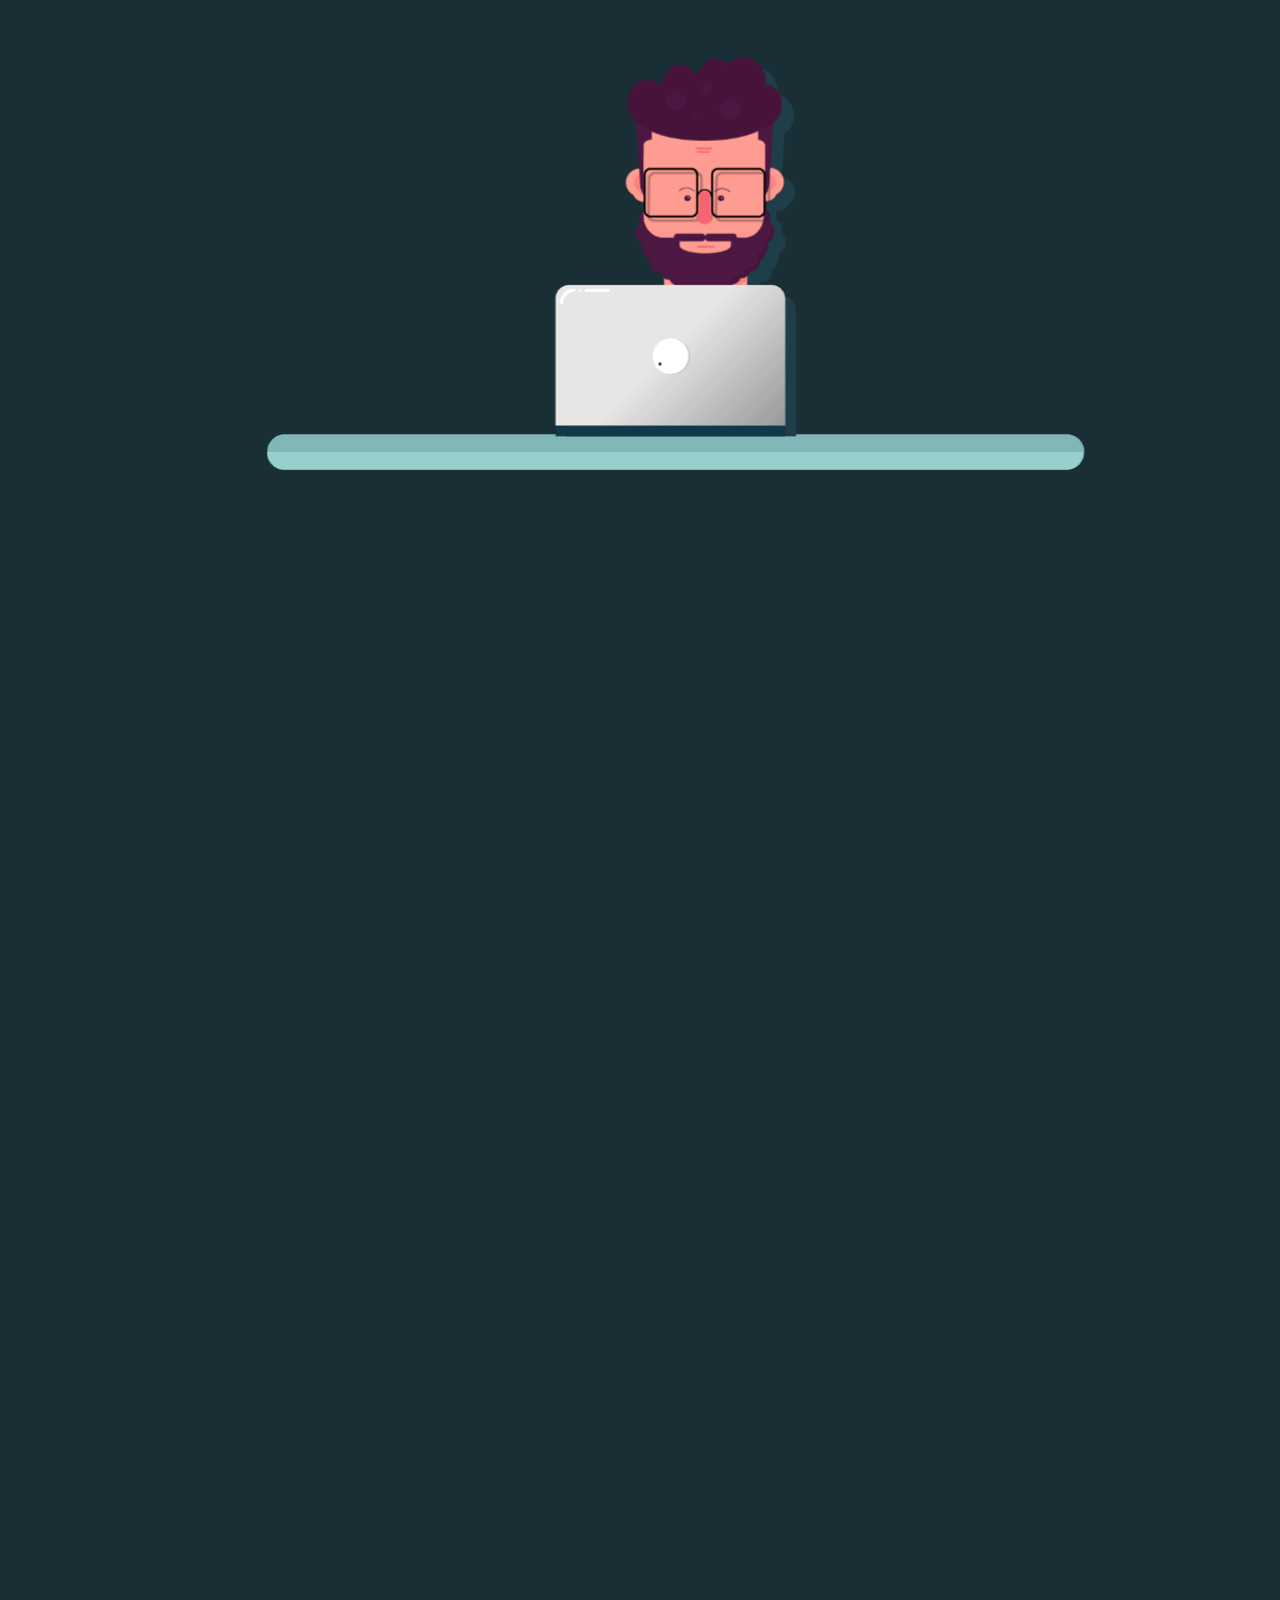
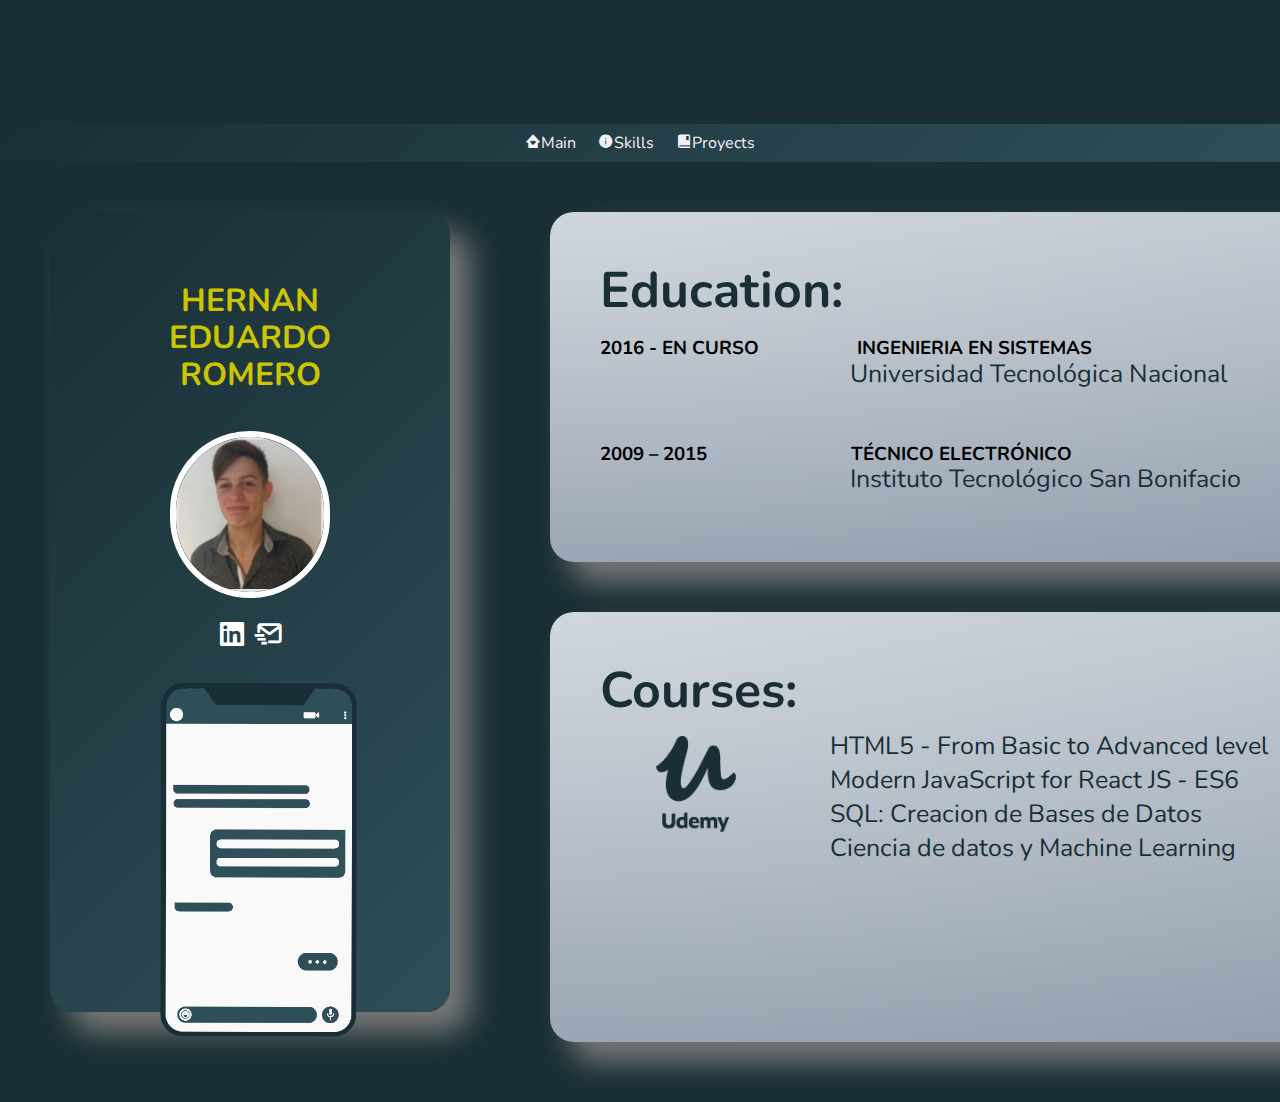
==== commit eb7ee1bb: "link project" ====
--- a/index.html
+++ b/index.html
@@ -52,6 +52,7 @@
                     <a class="certificado" href="https://www.udemy.com/certificate/UC-5644cbff-78e9-47ee-9512-91b9c7f8e2a8/" target="_blank">HTML5 - From Basic to Advanced level</a> 
                     <a class="certificado" href="https://www.udemy.com/certificate/UC-91b77d25-f67d-4bb1-b511-dda1f8747107/" target="_blank">Modern JavaScript for React JS - ES6</a>
                     <a class="certificado" href="https://www.udemy.com/certificate/UC-f3e6f9d3-088d-4f1c-bf7b-b4b239826b6b/" target="_blank">SQL: Creacion de Bases de Datos</a> 
+                    <a class="certificado" href="https://www.udemy.com/certificate/UC-8f7da505-bef2-4c1d-8263-cd67f8ca949b/" target="_blank">Ciencia de datos y Machine Learning</a>
                 </div>
             </div>
         </div>
@@ -61,4 +62,4 @@
         <script src="lottie.js"></script>
         <script src="script.js"></script>
         </body>
-</html>+</html>
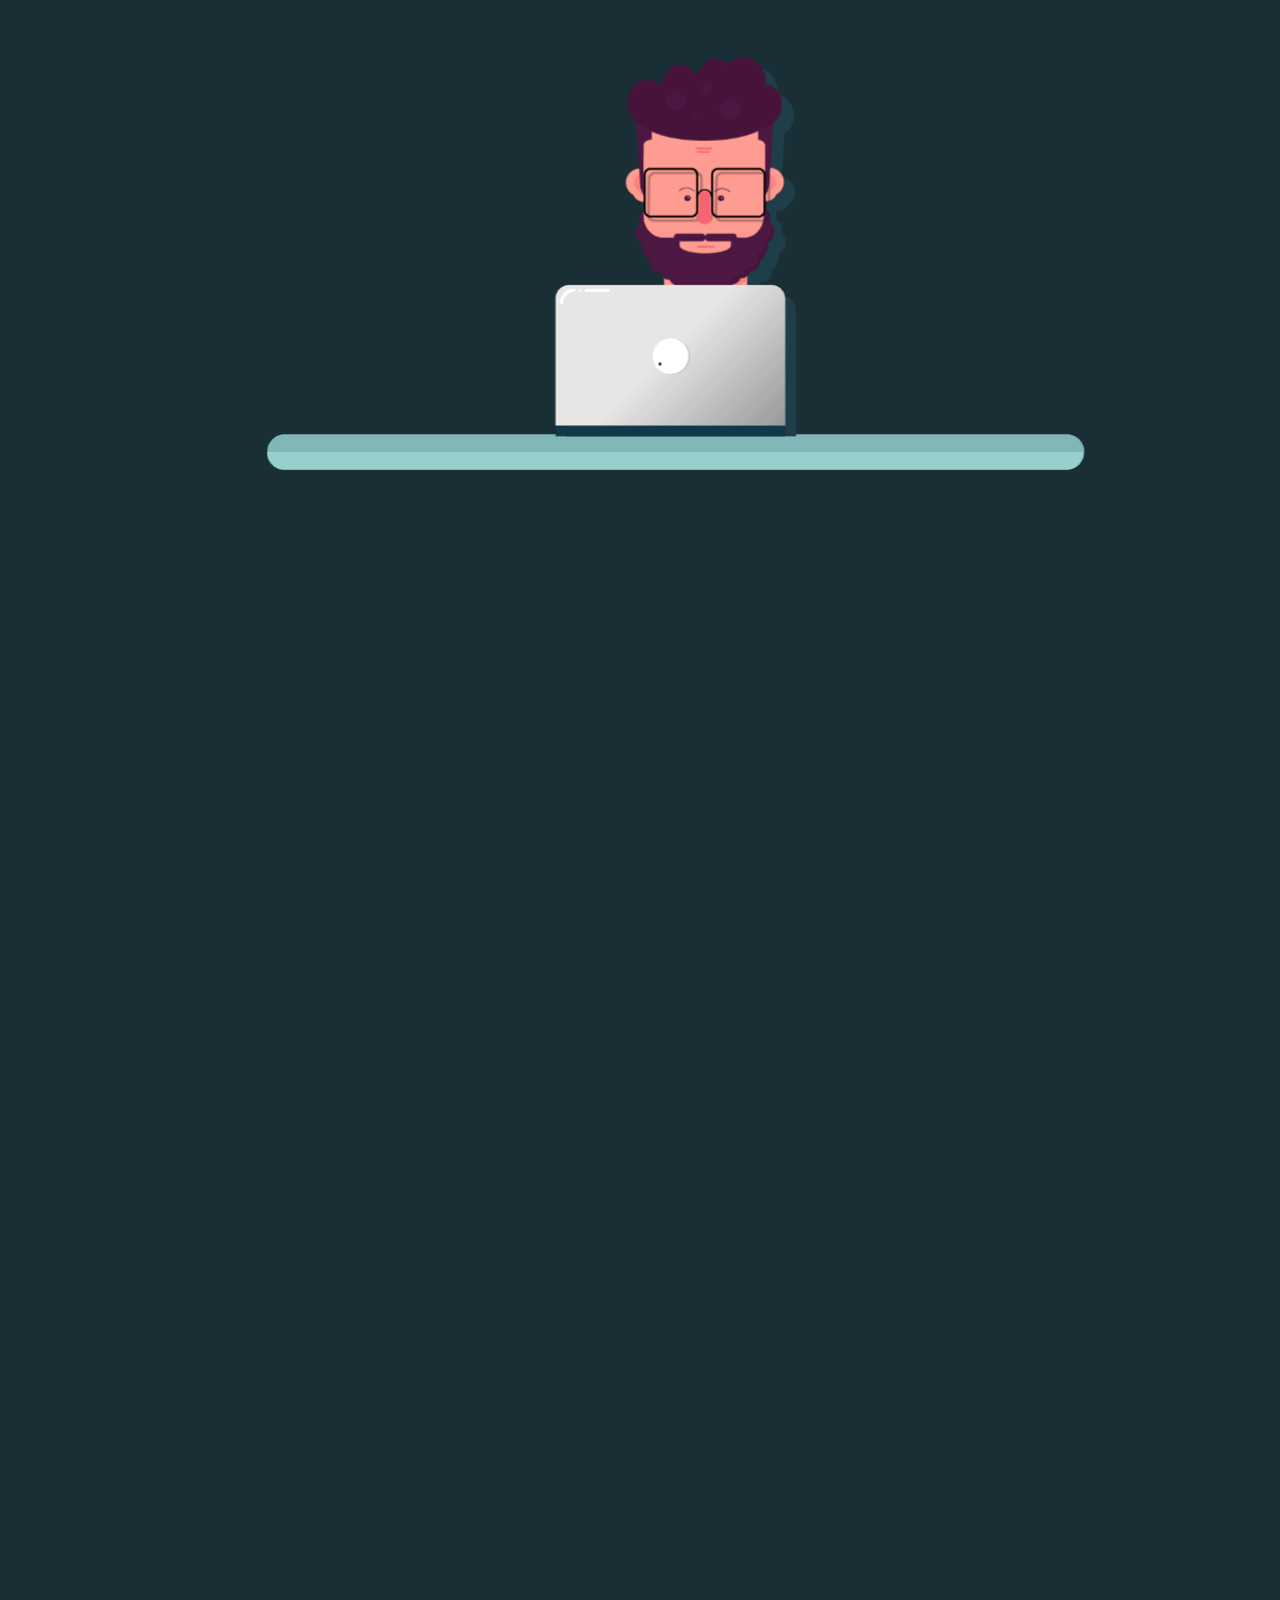
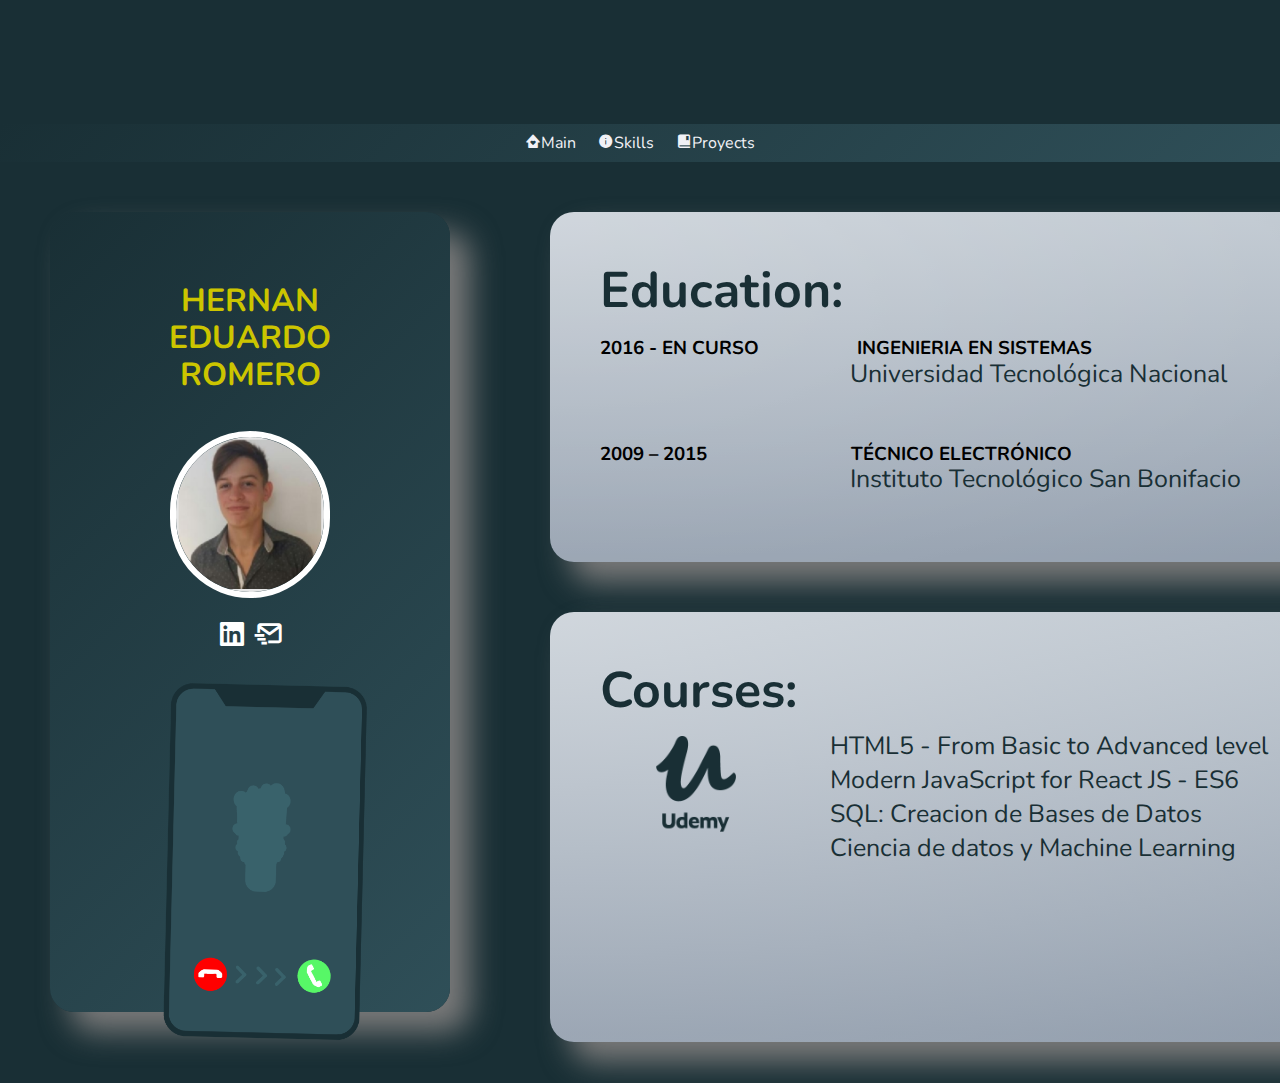
==== commit bd1e64b0: "cel-style" ====
--- a/index.html
+++ b/index.html
@@ -33,7 +33,7 @@
                     <a class="btn_contact" href="https://mail.google.com/mail/u/0/?fs=1&tf=cm&source=mailto&to=hereduromero@gmail.com" target="_blank"><i class='bx bx-mail-send' ></i></a>
                 </p>
                 <a href="https://wa.link/hz2e4h" target="_blank"><div id="cel_on" class="cel_on"></div></a>
-                <a href="https://wa.link/hz2e4h" target="_blank"><div id="cel_off" class="cel"></div></a>
+                <a href="https://wa.link/hz2e4h" target="_blank"><div id="cel_off" class="cel_hidden"></div></a>
             </div>
 
             <div class="multi-items">
--- a/estilo.css
+++ b/estilo.css
@@ -203,6 +203,11 @@
 .cel, .cel_on, .cel_off{
     width: 20em;
     display: inline-block;
+    visibility: visible;
+}
+
+.cel_hidden{
+    visibility: hidden;
 }
 
 
@@ -278,7 +283,7 @@
     }  
 
     .cel, .cel_on, .cel_off{
-        width: 5em;
+        width: 20em;
         margin: 0;
         padding: 0;
         
@@ -287,7 +292,7 @@
     }
 
     .cel_on {
-        margin-left: 5em;
+        margin-left: 0em;
     }
 
    
